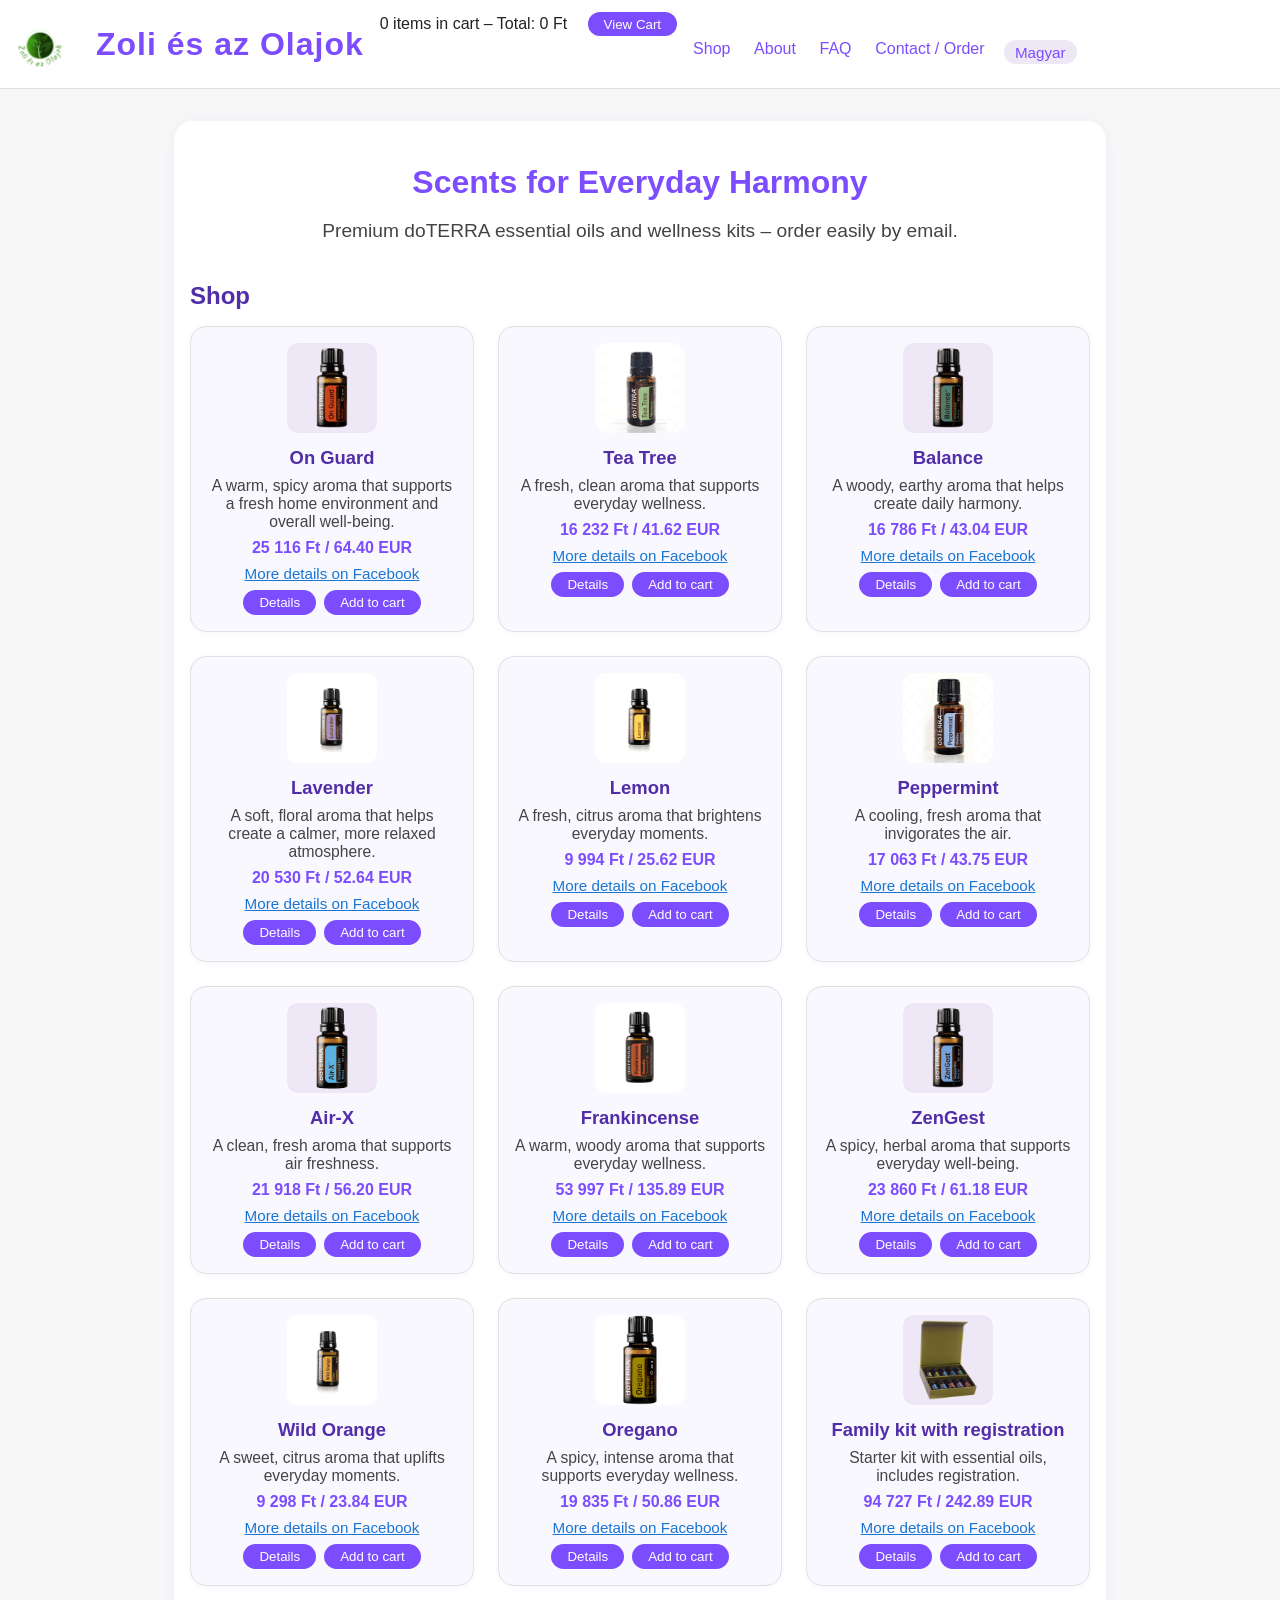
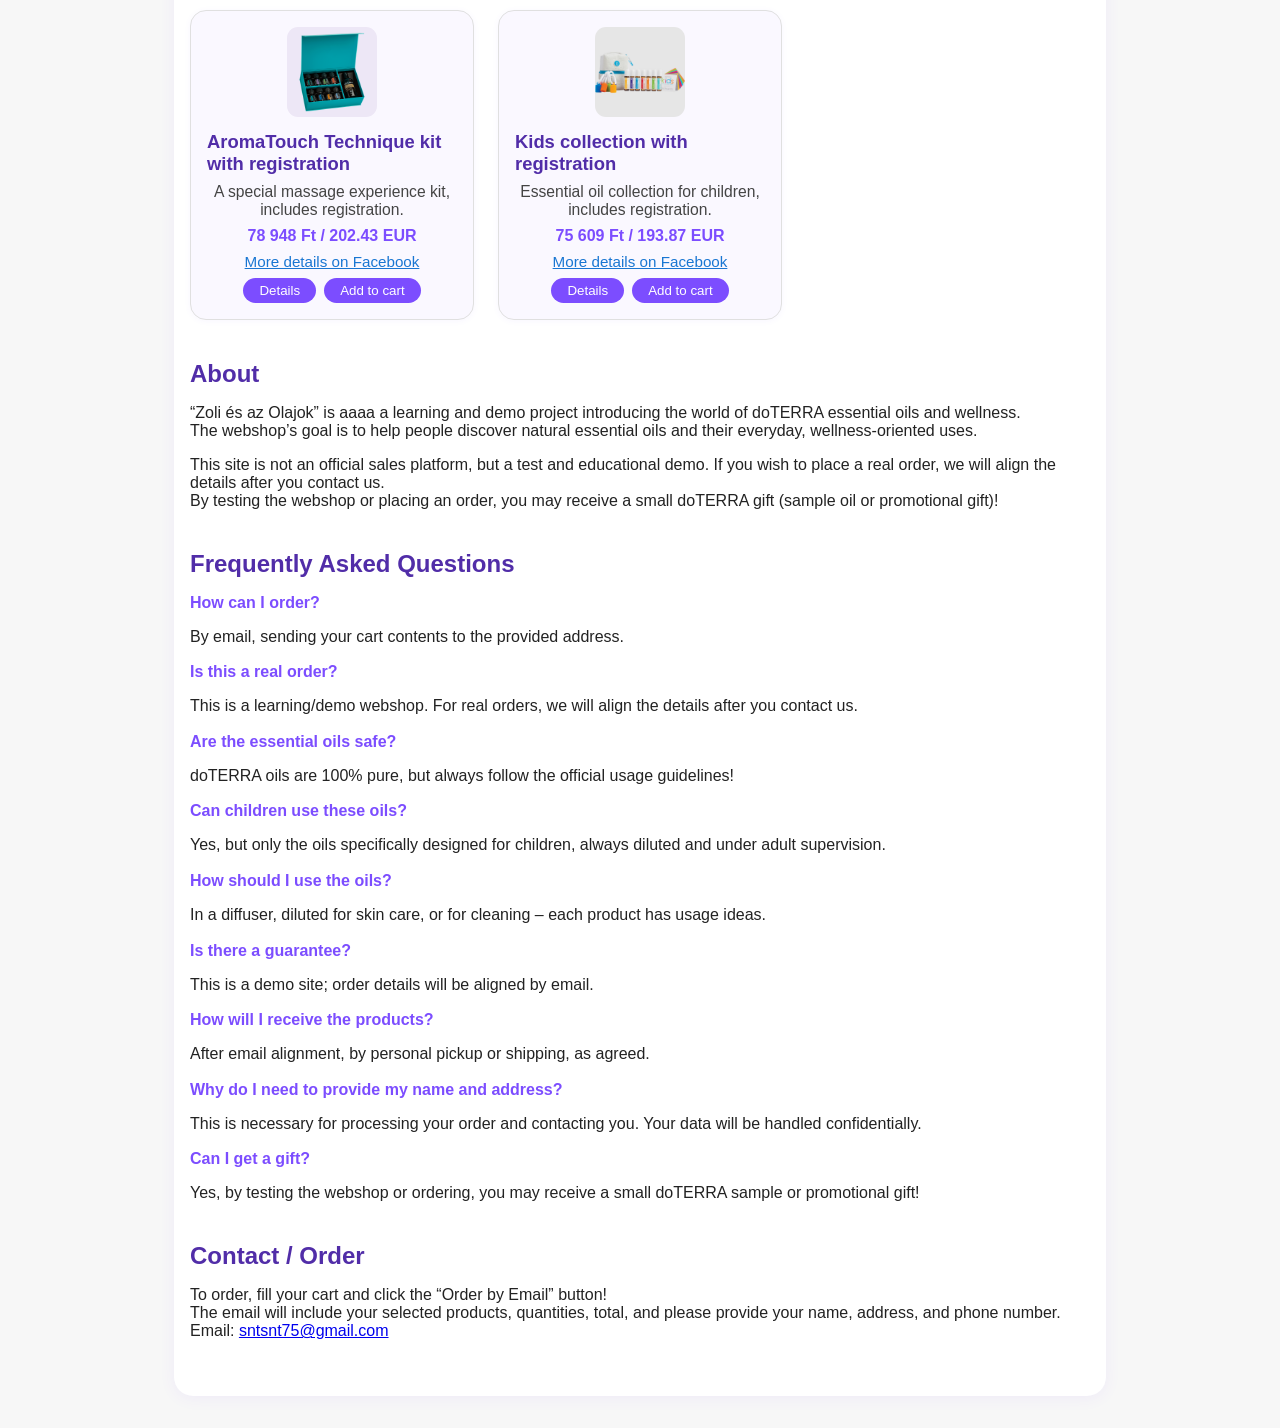
==== en/index.html @ 2ef58167 "logo" ====
<!DOCTYPE html>
<html lang="en">
<head>
  <meta charset="UTF-8">
  <link rel="icon" type="image/png" href="../assets/favicon.png">
  <title>Zoli és az Olajok – Webshop</title>
  <meta name="viewport" content="width=device-width, initial-scale=1.0">
  <link rel="stylesheet" href="../assets/styles.css">
</head>
<body>
  <header>
    <img src="../assets/img/Logo3.png" alt="Zoli és az Olajok logó" class="site-logo">
    <h1>Zoli és az Olajok</h1>
    <div id="cart-summary">
      <span id="cart-count">0</span> items in cart – Total: <span id="cart-total">0 HUF</span>
      <button id="open-cart-btn">View Cart</button>
    </div>
    <nav>
      <a href="#shop">Shop</a>
      <a href="#about">About</a>
      <a href="#faq">FAQ</a>
      <a href="#contact">Contact / Order</a>
      <a href="../hu/index.html" class="lang-switch">Magyar</a>
    </nav>
  </header>

  <main>
    <!-- Hero -->
    <section id="hero">
      <h2>Scents for Everyday Harmony</h2>
      <p>Premium doTERRA essential oils and wellness kits – order easily by email.</p>
    </section>

    <!-- Shop -->
    <section id="shop">
      <h2>Shop</h2>
      <div id="product-grid"></div>
    </section>

    <!-- About -->
    <section id="about">
      <h2>About</h2>
      <p>
        “Zoli és az Olajok” is aaaa a learning and demo project introducing the world of doTERRA essential oils and wellness.<br>
        The webshop’s goal is to help people discover natural essential oils and their everyday, wellness-oriented uses.
      </p>
      <p>
        This site is not an official sales platform, but a test and educational demo. If you wish to place a real order, we will align the details after you contact us.<br>
        By testing the webshop or placing an order, you may receive a small doTERRA gift (sample oil or promotional gift)!
      </p>
    </section>

    <!-- FAQ -->
    <section id="faq">
      <h2>Frequently Asked Questions</h2>
      <div class="faq-list">
        <div class="faq-item">
          <strong>How can I order?</strong>
          <p>By email, sending your cart contents to the provided address.</p>
        </div>
        <div class="faq-item">
          <strong>Is this a real order?</strong>
          <p>This is a learning/demo webshop. For real orders, we will align the details after you contact us.</p>
        </div>
        <div class="faq-item">
          <strong>Are the essential oils safe?</strong>
          <p>doTERRA oils are 100% pure, but always follow the official usage guidelines!</p>
        </div>
        <div class="faq-item">
          <strong>Can children use these oils?</strong>
          <p>Yes, but only the oils specifically designed for children, always diluted and under adult supervision.</p>
        </div>
        <div class="faq-item">
          <strong>How should I use the oils?</strong>
          <p>In a diffuser, diluted for skin care, or for cleaning – each product has usage ideas.</p>
        </div>
        <div class="faq-item">
          <strong>Is there a guarantee?</strong>
          <p>This is a demo site; order details will be aligned by email.</p>
        </div>
        <div class="faq-item">
          <strong>How will I receive the products?</strong>
          <p>After email alignment, by personal pickup or shipping, as agreed.</p>
        </div>
        <div class="faq-item">
          <strong>Why do I need to provide my name and address?</strong>
          <p>This is necessary for processing your order and contacting you. Your data will be handled confidentially.</p>
        </div>
        <div class="faq-item">
          <strong>Can I get a gift?</strong>
          <p>Yes, by testing the webshop or ordering, you may receive a small doTERRA sample or promotional gift!</p>
        </div>
      </div>
    </section>

    <!-- Contact / Order -->
    <section id="contact">
      <h2>Contact / Order</h2>
      <p>
        To order, fill your cart and click the “Order by Email” button!<br>
        The email will include your selected products, quantities, total, and please provide your name, address, and phone number.<br>
        Email: <a href="mailto:sntsnt75@gmail.com">sntsnt75@gmail.com</a>
      </p>
      <div id="order-email-section" style="display:none;">
  <h3>Order Details</h3>
  <label>
    Name:
    <input type="text" id="order-name" required>
  </label><br>
  <label>
    Address:
    <input type="text" id="order-address" required>
  </label><br>
  <label>
    Phone:
    <input type="text" id="order-phone" required>
  </label><br><br>
  <textarea id="order-email-text" rows="8" readonly></textarea>
  <p>Copy the text or click the “Order by Email” button!</p>
  <button id="send-order-btn">Order by Email</button>
</div>
    </section>
  </main>

  <!-- Product Modal -->
  <div id="product-modal" class="modal" style="display:none;">
    <div class="modal-content">
      <span class="close" id="close-modal">&times;</span>
      <div id="modal-body"></div>
    </div>
  </div>

  <!-- Cart Modal -->
  <div id="cart-modal" class="modal" style="display:none;">
    <div class="modal-content">
      <span class="close" id="close-cart-modal">&times;</span>
      <h3>Cart Contents</h3>
      <div id="cart-items"></div>
      <div id="cart-summary-modal"></div>
      <button id="checkout-btn">Order by Email</button>
    </div>
  </div>

  <script src="../assets/script.js"></script>
</body>
</html>
---- assets/styles.css ----
/* General styles */
body {
  font-family: 'Segoe UI', Arial, sans-serif;
  margin: 0;
  padding: 0;
  background: #f7f7f7;
  color: #222;
}

header {
  background: #fff;
  border-bottom: 1px solid #e0e0e0;
  padding: 1.5rem 1rem 1rem 1rem;
  position: sticky;
  top: 0;
  z-index: 10;
}

header h1 {
  margin: 0 0 0.5rem 0;
  font-size: 2rem;
  color: #7c4dff;
  letter-spacing: 1px;
}

nav {
  margin-top: 0.5rem;
}

nav a {
  margin-right: 1.2rem;
  color: #7c4dff;
  text-decoration: none;
  font-weight: 500;
  transition: color 0.2s;
}

nav a:hover {
  color: #512da8;
}

.lang-switch {
  float: right;
  background: #ede7f6;
  padding: 0.2rem 0.7rem;
  border-radius: 1rem;
  font-size: 0.95rem;
}

#cart-summary {
  float: right;
  font-size: 1rem;
  margin-top: -2.5rem;
  margin-bottom: 0.5rem;
}

#cart-summary button {
  margin-left: 1rem;
  background: #7c4dff;
  color: #fff;
  border: none;
  border-radius: 1rem;
  padding: 0.3rem 1rem;
  cursor: pointer;
  font-weight: 500;
  transition: background 0.2s;
}

#cart-summary button:hover {
  background: #512da8;
}

main {
  max-width: 900px;
  margin: 2rem auto 2rem auto;
  padding: 1rem;
  background: #fff;
  border-radius: 1.2rem;
  box-shadow: 0 2px 16px rgba(124,77,255,0.07);
}

section {
  margin-bottom: 2.5rem;
}

#hero {
  text-align: center;
  margin-bottom: 2.5rem;
}

#hero h2 {
  font-size: 2rem;
  color: #7c4dff;
  margin-bottom: 0.5rem;
}

#hero p {
  font-size: 1.2rem;
  color: #444;
}

#shop h2, #about h2, #faq h2, #contact h2 {
  color: #512da8;
  margin-bottom: 1rem;
}

#product-grid {
  display: grid;
  grid-template-columns: repeat(auto-fit, minmax(230px, 1fr));
  gap: 1.5rem;
}

.product-card {
  background: #faf8ff;
  border: 1px solid #e0e0e0;
  border-radius: 1rem;
  padding: 1rem;
  box-shadow: 0 1px 6px rgba(124,77,255,0.05);
  display: flex;
  flex-direction: column;
  align-items: center;
  transition: box-shadow 0.2s;
}

.product-card:hover {
  box-shadow: 0 4px 16px rgba(124,77,255,0.13);
}

.product-card img {
  width: 90px;
  height: 90px;
  object-fit: cover;
  border-radius: 0.7rem;
  margin-bottom: 0.7rem;
  background: #ede7f6;
}

.product-card h3 {
  margin: 0.2rem 0 0.5rem 0;
  font-size: 1.15rem;
  color: #512da8;
}

.product-card .product-short {
  font-size: 0.98rem;
  color: #444;
  margin-bottom: 0.5rem;
  text-align: center;
}

.product-card .product-price {
  font-weight: bold;
  color: #7c4dff;
  margin-bottom: 0.5rem;
}

.product-card .fb-link {
  margin-bottom: 0.5rem;
  font-size: 0.95rem;
}

.product-card .fb-link a {
  color: #1976d2;
  text-decoration: underline;
}

.product-card .card-actions {
  display: flex;
  gap: 0.5rem;
}

.product-card button {
  background: #7c4dff;
  color: #fff;
  border: none;
  border-radius: 1rem;
  padding: 0.3rem 1rem;
  cursor: pointer;
  font-weight: 500;
  transition: background 0.2s;
}

.product-card button:hover {
  background: #512da8;
}

.faq-list {
  margin-top: 1rem;
}

.faq-item {
  margin-bottom: 1.1rem;
}

.faq-item strong {
  color: #7c4dff;
}

#order-email-section {
  margin-top: 1.5rem;
  background: #f3eaff;
  border-radius: 0.7rem;
  padding: 1rem;
}

#order-email-text {
  width: 100%;
  font-size: 1rem;
  border-radius: 0.5rem;
  border: 1px solid #b39ddb;
  margin-bottom: 0.7rem;
  padding: 0.5rem;
  resize: vertical;
}

#order-email-section button {
  background: #7c4dff;
  color: #fff;
  border: none;
  border-radius: 1rem;
  padding: 0.4rem 1.2rem;
  cursor: pointer;
  font-weight: 500;
  transition: background 0.2s;
}

#order-email-section button:hover {
  background: #512da8;
}

/* Modal styles */
.modal {
  display: none;
  position: fixed;
  z-index: 100;
  left: 0; top: 0;
  width: 100%; height: 100%;
  overflow: auto;
  background: rgba(60,40,120,0.18);
}

.modal-content {
  background: #fff;
  margin: 5% auto;
  padding: 2rem;
  border-radius: 1.2rem;
  max-width: 420px;
  box-shadow: 0 4px 32px rgba(124,77,255,0.18);
  position: relative;
}

.close {
  position: absolute;
  right: 1.2rem;
  top: 1.2rem;
  font-size: 1.7rem;
  color: #7c4dff;
  cursor: pointer;
}

#cart-items {
  margin-bottom: 1rem;
}

.cart-item {
  display: flex;
  align-items: center;
  justify-content: space-between;
  margin-bottom: 0.7rem;
  padding-bottom: 0.7rem;
  border-bottom: 1px solid #ede7f6;
}

.cart-item .cart-product-name {
  font-weight: 500;
  color: #512da8;
}

.cart-item .cart-qty-controls {
  display: flex;
  align-items: center;
  gap: 0.3rem;
}

.cart-item button {
  background: #ede7f6;
  color: #7c4dff;
  border: none;
  border-radius: 1rem;
  padding: 0.2rem 0.7rem;
  cursor: pointer;
  font-size: 1.1rem;
  font-weight: bold;
  transition: background 0.2s;
}

.cart-item button:hover {
  background: #d1c4e9;
}

#cart-summary-modal {
  font-weight: bold;
  color: #7c4dff;
  margin-bottom: 1rem;
}

#checkout-btn {
  background: #7c4dff;
  color: #fff;
  border: none;
  border-radius: 1rem;
  padding: 0.5rem 1.5rem;
  cursor: pointer;
  font-weight: 500;
  transition: background 0.2s;
}

#checkout-btn:hover {
  background: #512da8;
}

/* Language selector page */
body.lang-selector {
  background: #ede7f6;
}

.lang-selector-container {
  max-width: 400px;
  margin: 8rem auto;
  background: #fff;
  border-radius: 1.2rem;
  box-shadow: 0 2px 16px rgba(124,77,255,0.13);
  padding: 2.5rem 2rem;
  text-align: center;
}

.lang-buttons {
  margin-top: 2rem;
  display: flex;
  justify-content: center;
  gap: 2rem;
}

.btn {
  background: #7c4dff;
  color: #fff;
  border: none;
  border-radius: 1rem;
  padding: 0.7rem 2.2rem;
  font-size: 1.2rem;
  cursor: pointer;
  font-weight: 500;
  text-decoration: none;
  transition: background 0.2s;
}

.btn:hover {
  background: #512da8;
}

.site-logo {
  height: 48px;
  margin-right: 1rem;
  vertical-align: middle;
}
header {
  display: flex;
  align-items: center;
  gap: 1rem;
}
header h1 {
  display: inline-block;
  vertical-align: middle;
}

/* Responsive */
@media (max-width: 700px) {
  main {
    padding: 0.5rem;
    border-radius: 0.7rem;
  }
  .modal-content {
    padding: 1rem;
    max-width: 98vw;
  }
  #product-grid {
    grid-template-columns: 1fr;
  }
  header h1 {
    font-size: 1.3rem;
  }
  nav a {
    margin-right: 0.7rem;
    font-size: 0.98rem;
  }
  #cart-summary {
    font-size: 0.95rem;
    margin-top: 0.2rem;
    float: none;
    display: block;
  }
}
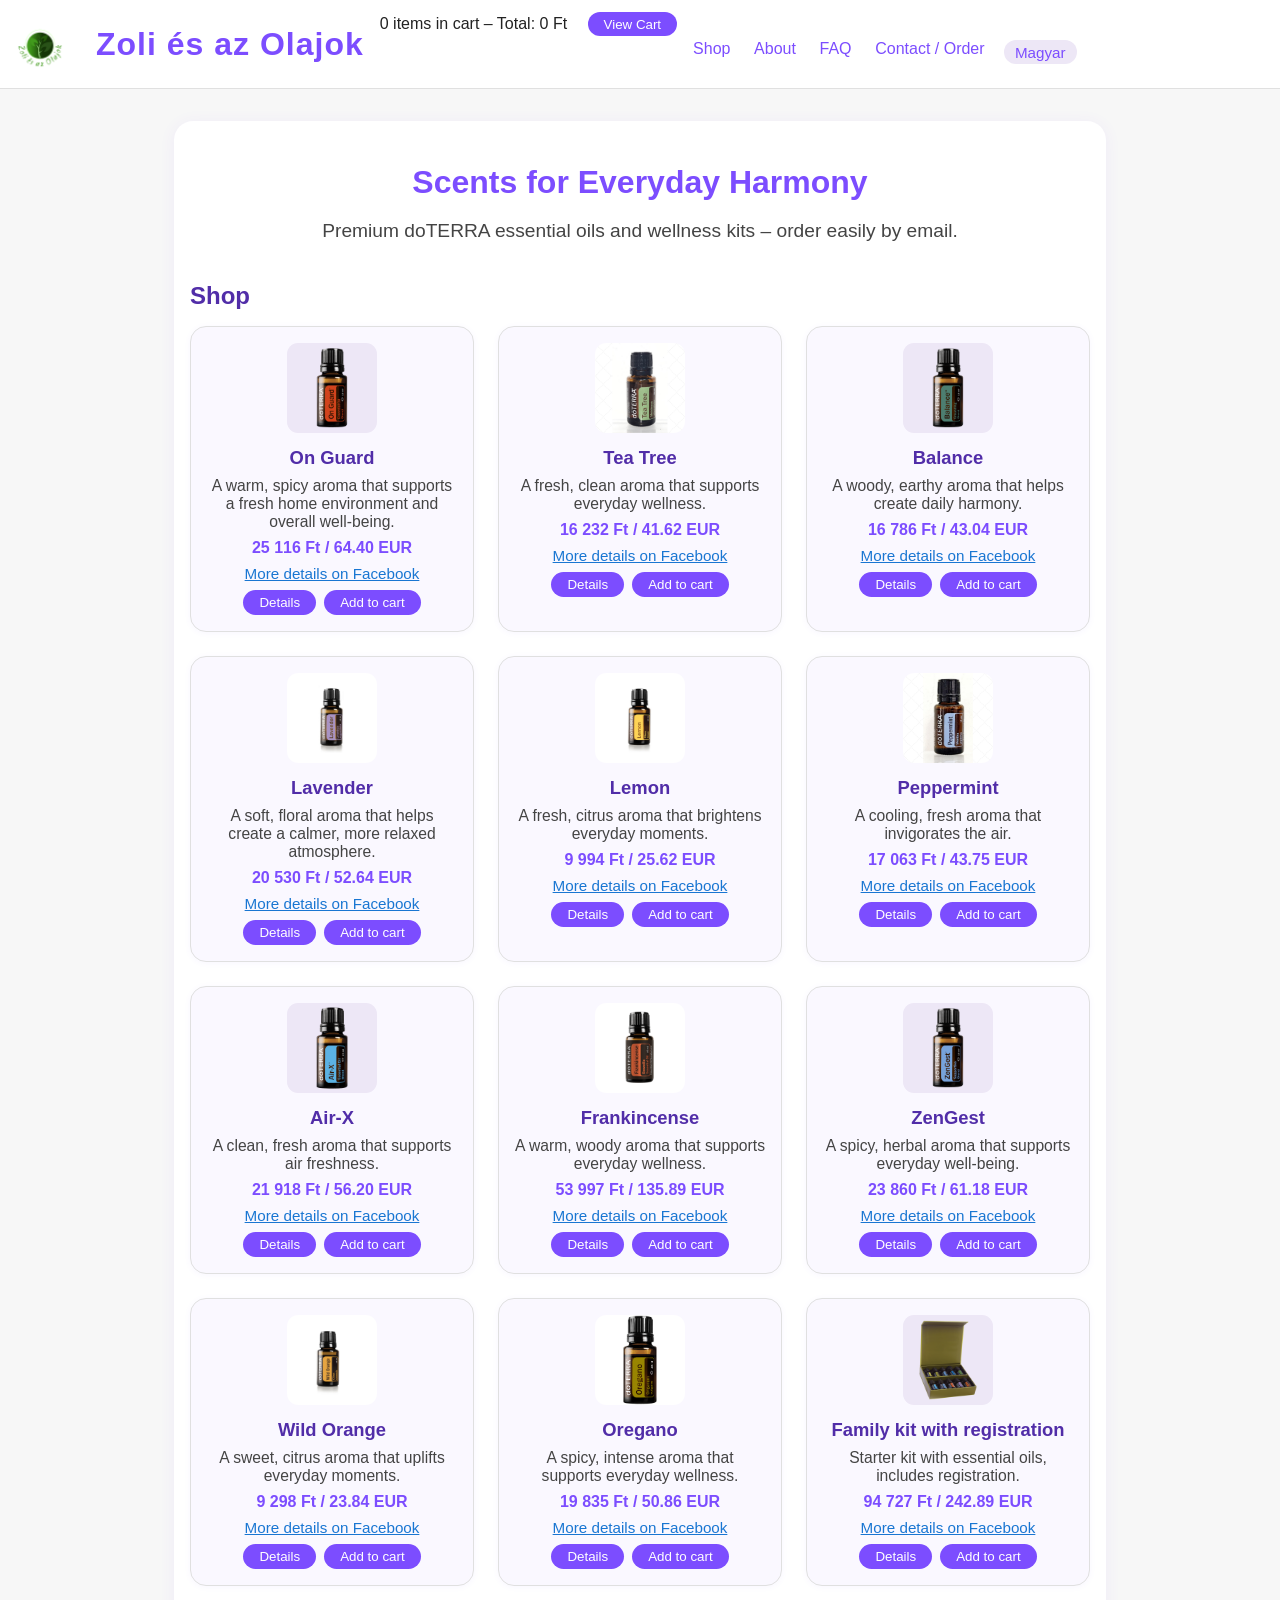
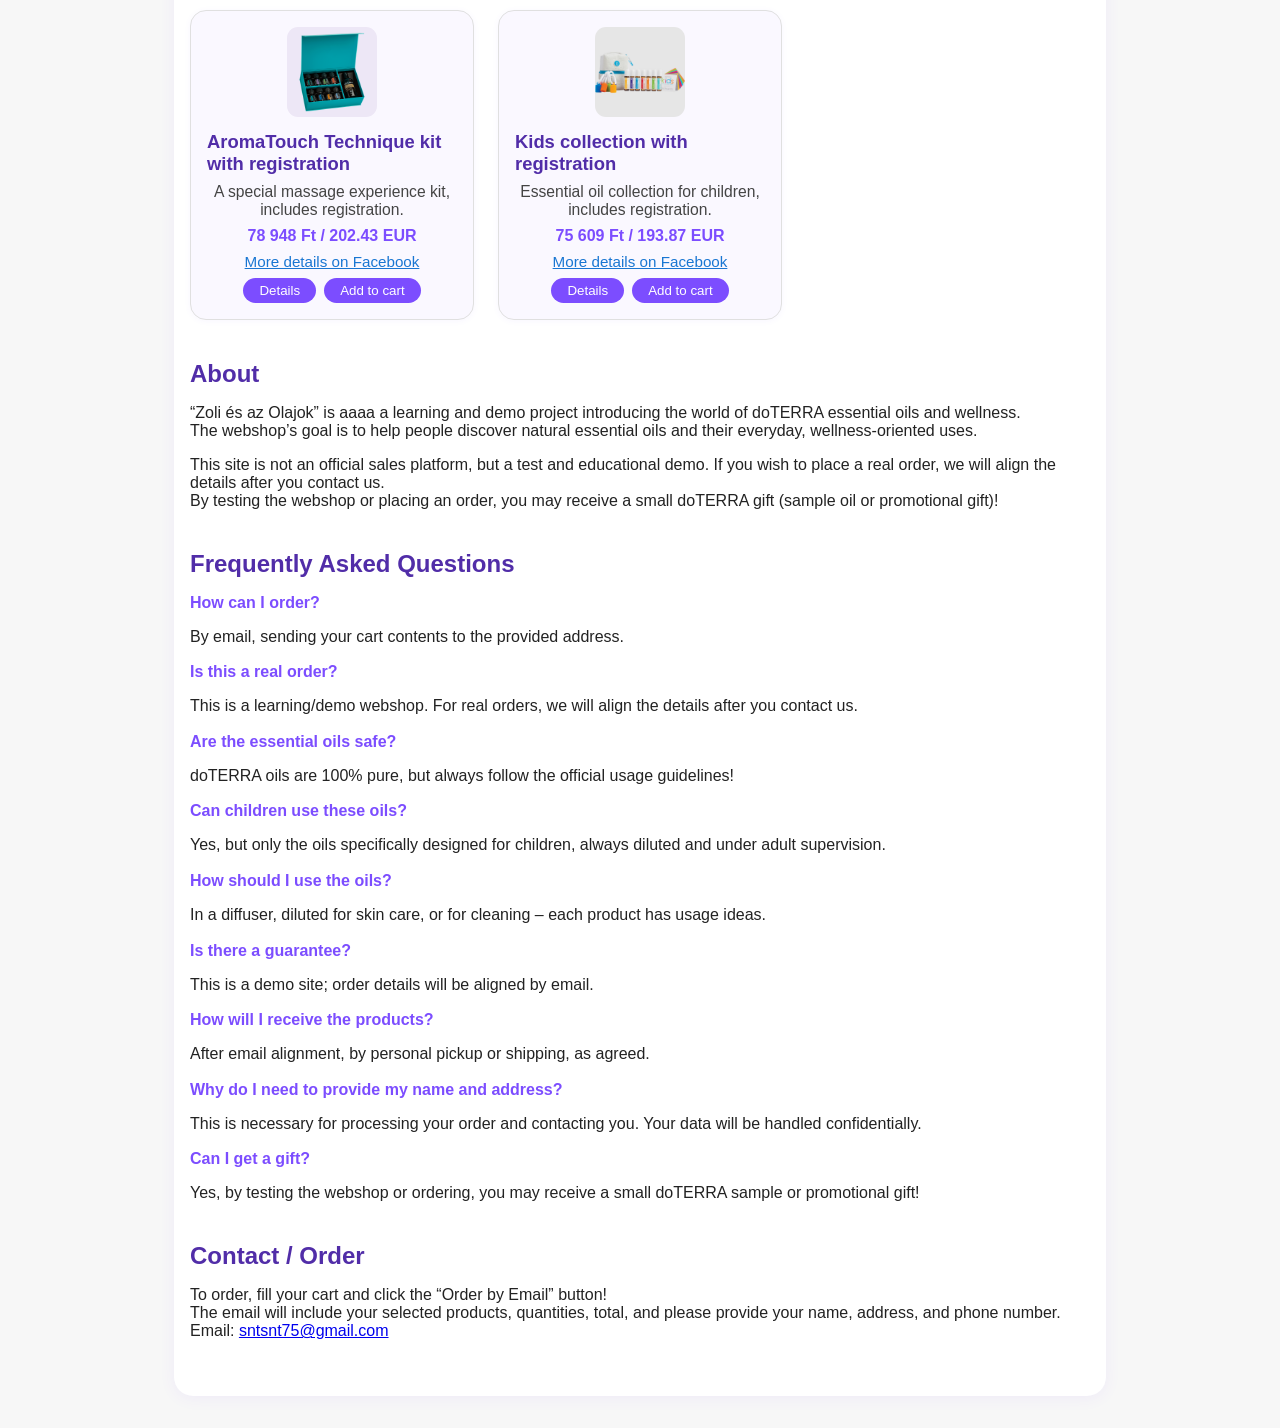
==== commit 9f90a5e0: "alma" ====
--- a/en/index.html
+++ b/en/index.html
@@ -101,24 +101,7 @@
         The email will include your selected products, quantities, total, and please provide your name, address, and phone number.<br>
         Email: <a href="mailto:sntsnt75@gmail.com">sntsnt75@gmail.com</a>
       </p>
-      <div id="order-email-section" style="display:none;">
-  <h3>Order Details</h3>
-  <label>
-    Name:
-    <input type="text" id="order-name" required>
-  </label><br>
-  <label>
-    Address:
-    <input type="text" id="order-address" required>
-  </label><br>
-  <label>
-    Phone:
-    <input type="text" id="order-phone" required>
-  </label><br><br>
-  <textarea id="order-email-text" rows="8" readonly></textarea>
-  <p>Copy the text or click the “Order by Email” button!</p>
-  <button id="send-order-btn">Order by Email</button>
-</div>
+     
     </section>
   </main>
 
@@ -130,16 +113,31 @@
     </div>
   </div>
 
-  <!-- Cart Modal -->
-  <div id="cart-modal" class="modal" style="display:none;">
-    <div class="modal-content">
-      <span class="close" id="close-cart-modal">&times;</span>
-      <h3>Cart Contents</h3>
-      <div id="cart-items"></div>
-      <div id="cart-summary-modal"></div>
-      <button id="checkout-btn">Order by Email</button>
+<!-- Cart Modal -->
+<div id="cart-modal" class="modal" style="display:none;">
+  <div class="modal-content">
+    <span class="close" id="close-cart-modal">&times;</span>
+    <h3>Cart content</h3>
+    <div id="cart-items"></div>
+    <div id="cart-summary-modal"></div>
+    <div id="order-fields">
+      <label>
+        Name:
+        <input type="text" id="order-name" required>
+      </label><br>
+      <label>
+        Address:
+        <input type="text" id="order-address" required>
+      </label><br>
+      <label>
+        Phone:
+        <input type="text" id="order-phone" required>
+      </label><br><br>
+      <textarea id="order-email-text" rows="6" readonly></textarea>
     </div>
+    <button id="checkout-btn">Order by e-mail</button>
   </div>
+</div>
 
   <script src="../assets/script.js"></script>
 </body>
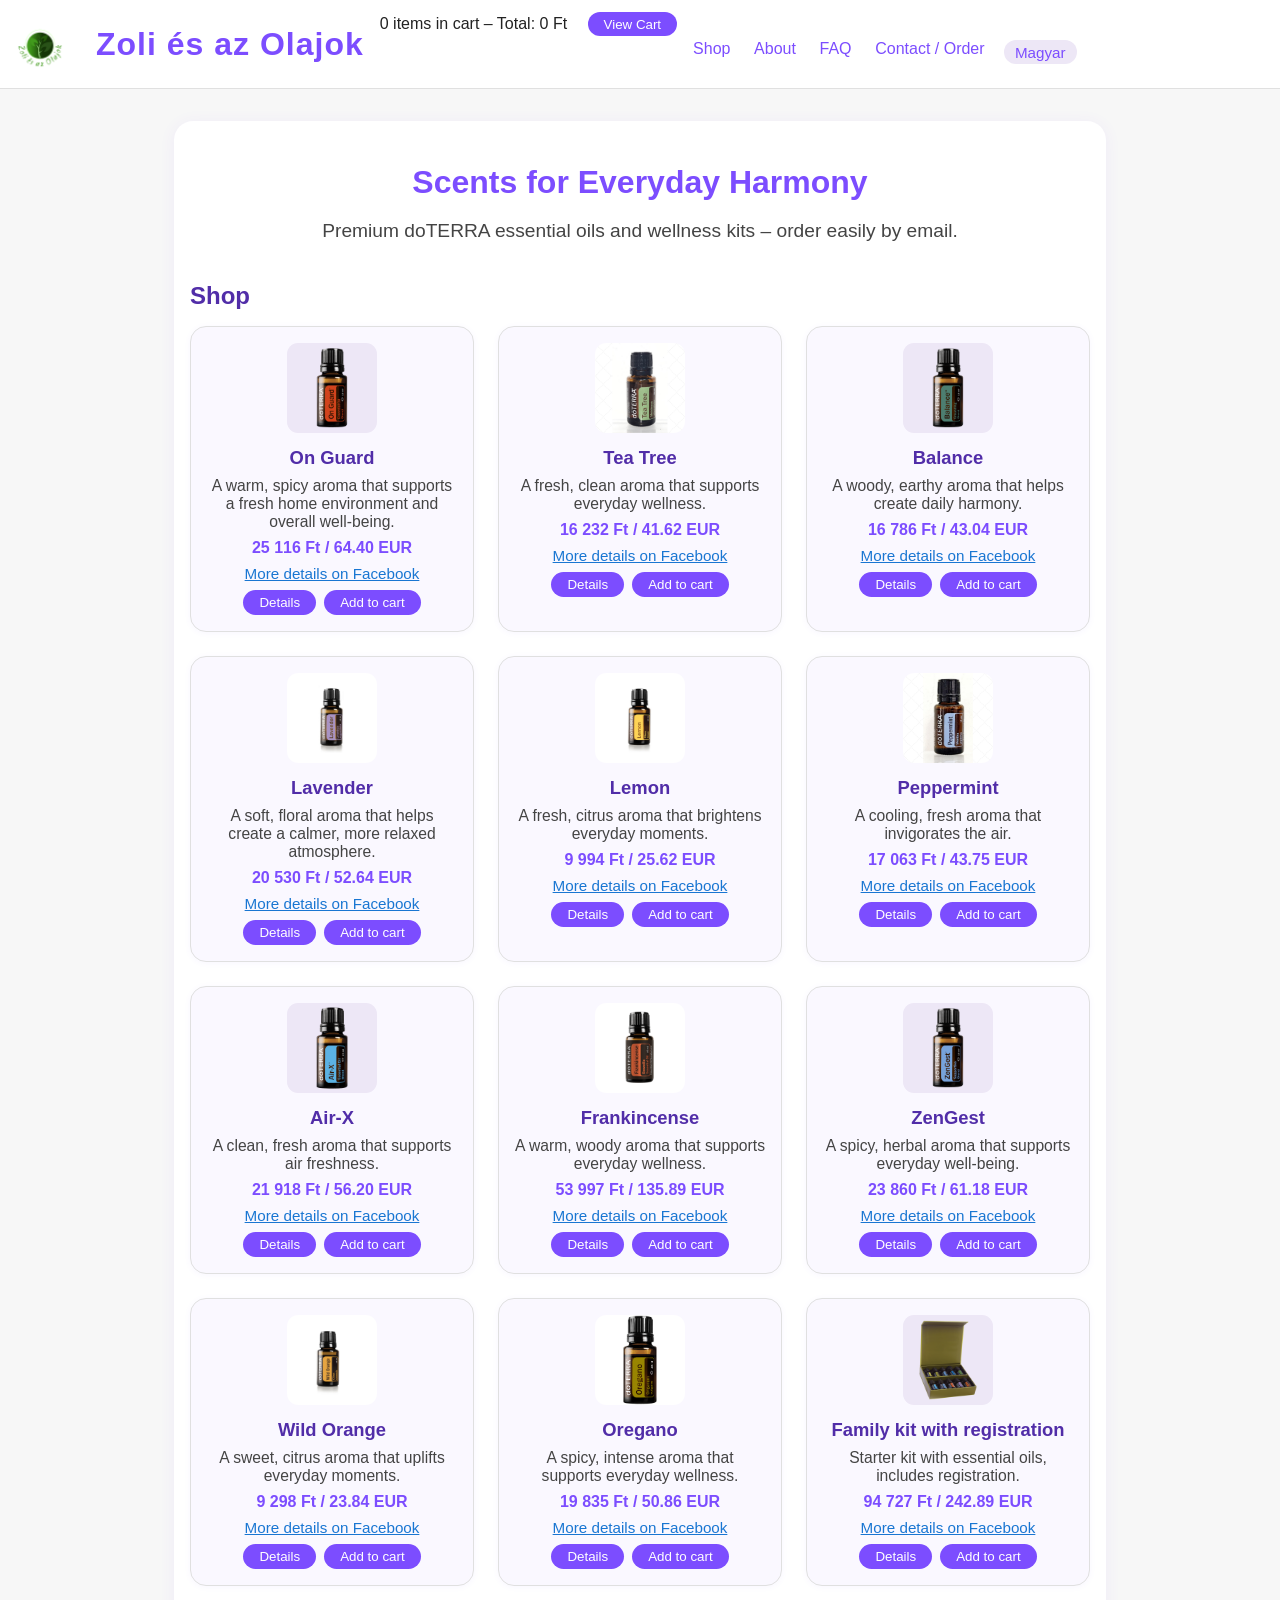
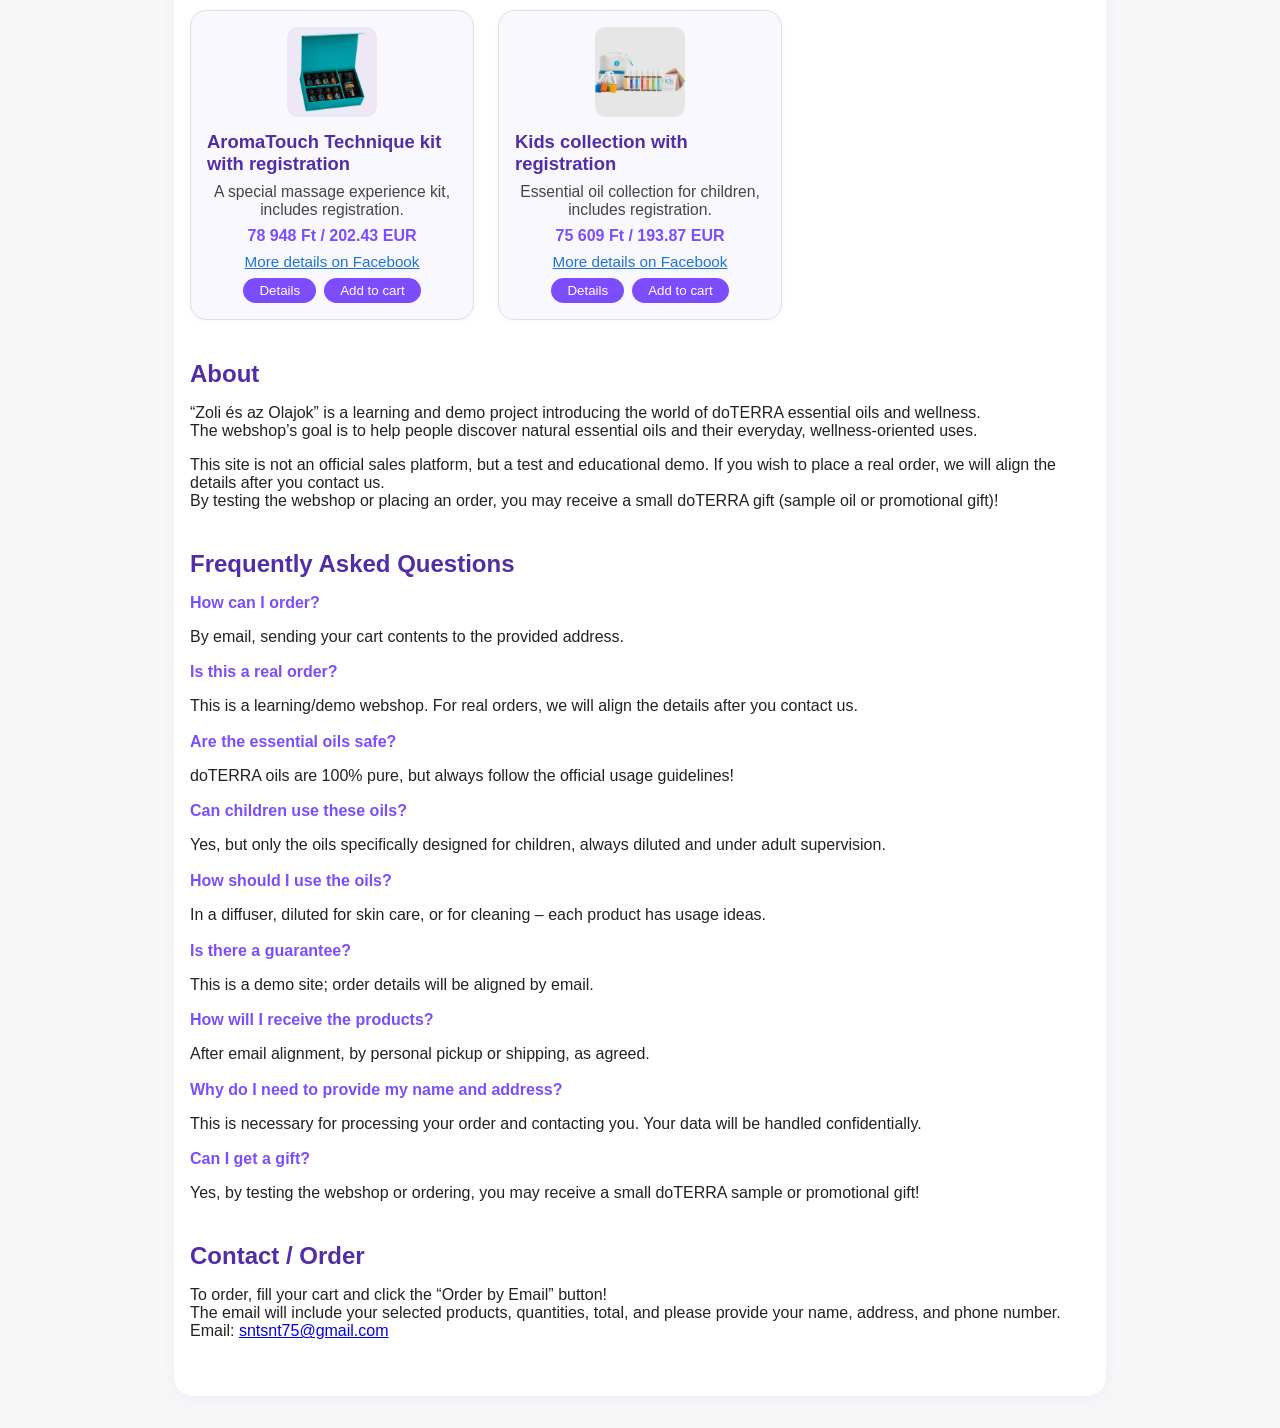
==== commit c221e471: "alma2" ====
--- a/en/index.html
+++ b/en/index.html
@@ -41,7 +41,7 @@
     <section id="about">
       <h2>About</h2>
       <p>
-        “Zoli és az Olajok” is aaaa a learning and demo project introducing the world of doTERRA essential oils and wellness.<br>
+        “Zoli és az Olajok” is a learning and demo project introducing the world of doTERRA essential oils and wellness.<br>
         The webshop’s goal is to help people discover natural essential oils and their everyday, wellness-oriented uses.
       </p>
       <p>
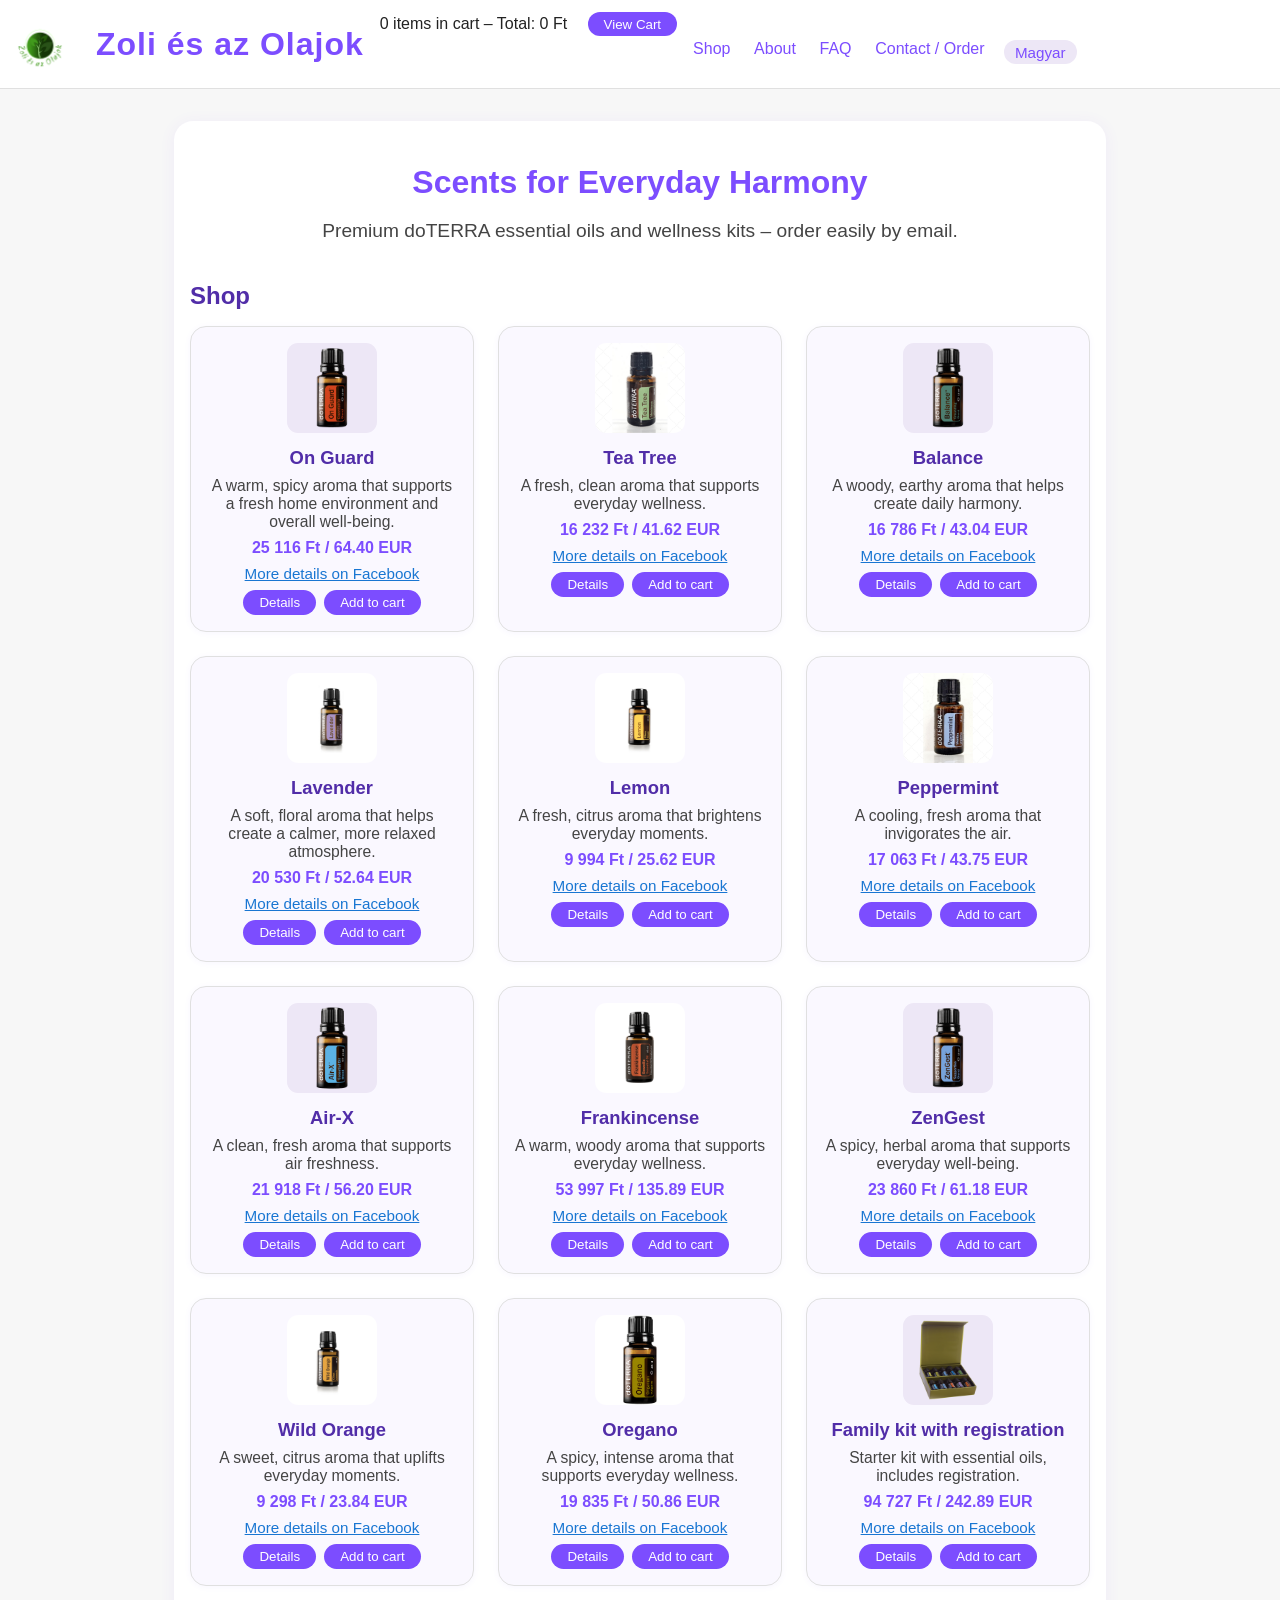
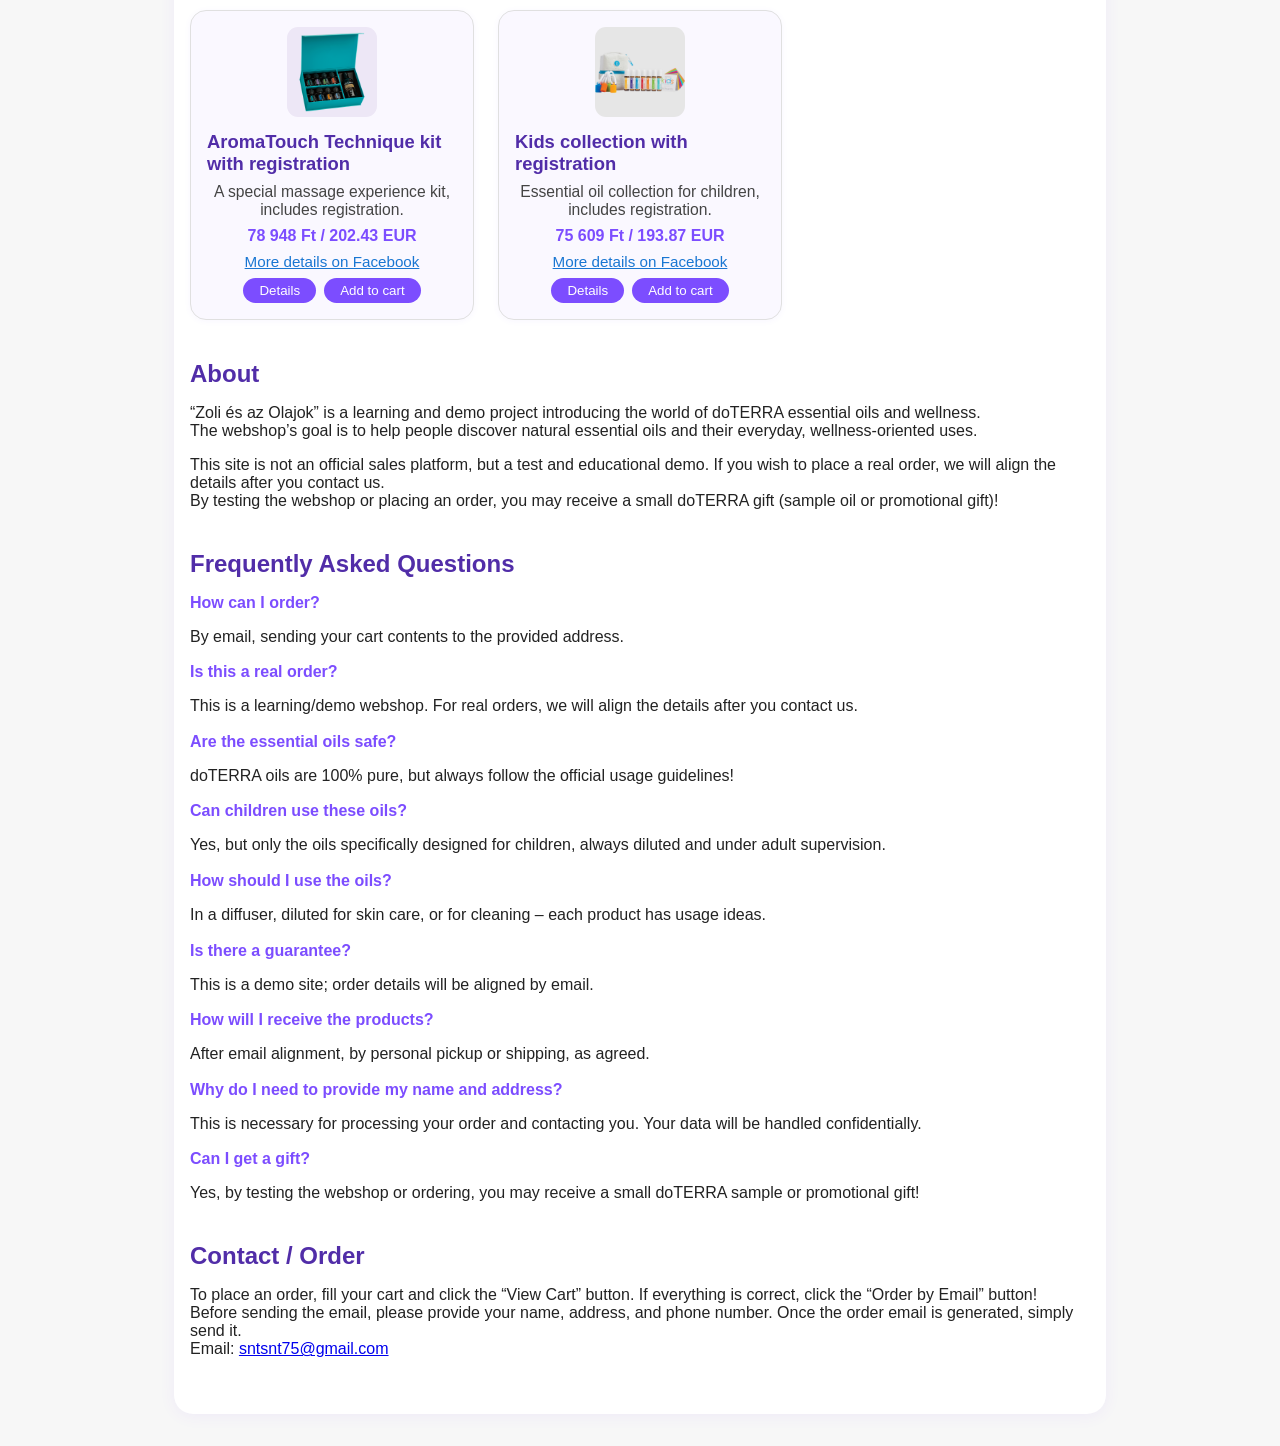
==== commit 1fd9c1bc: "contact and order corr." ====
--- a/en/index.html
+++ b/en/index.html
@@ -94,15 +94,14 @@
     </section>
 
     <!-- Contact / Order -->
-    <section id="contact">
-      <h2>Contact / Order</h2>
-      <p>
-        To order, fill your cart and click the “Order by Email” button!<br>
-        The email will include your selected products, quantities, total, and please provide your name, address, and phone number.<br>
-        Email: <a href="mailto:sntsnt75@gmail.com">sntsnt75@gmail.com</a>
-      </p>
-     
-    </section>
+<section id="contact">
+  <h2>Contact / Order</h2>
+  <p>
+    To place an order, fill your cart and click the “View Cart” button. If everything is correct, click the “Order by Email” button!<br>
+    Before sending the email, please provide your name, address, and phone number. Once the order email is generated, simply send it.<br>
+    Email: <a href="mailto:sntsnt75@gmail.com">sntsnt75@gmail.com</a>
+  </p>
+</section>
   </main>
 
   <!-- Product Modal -->
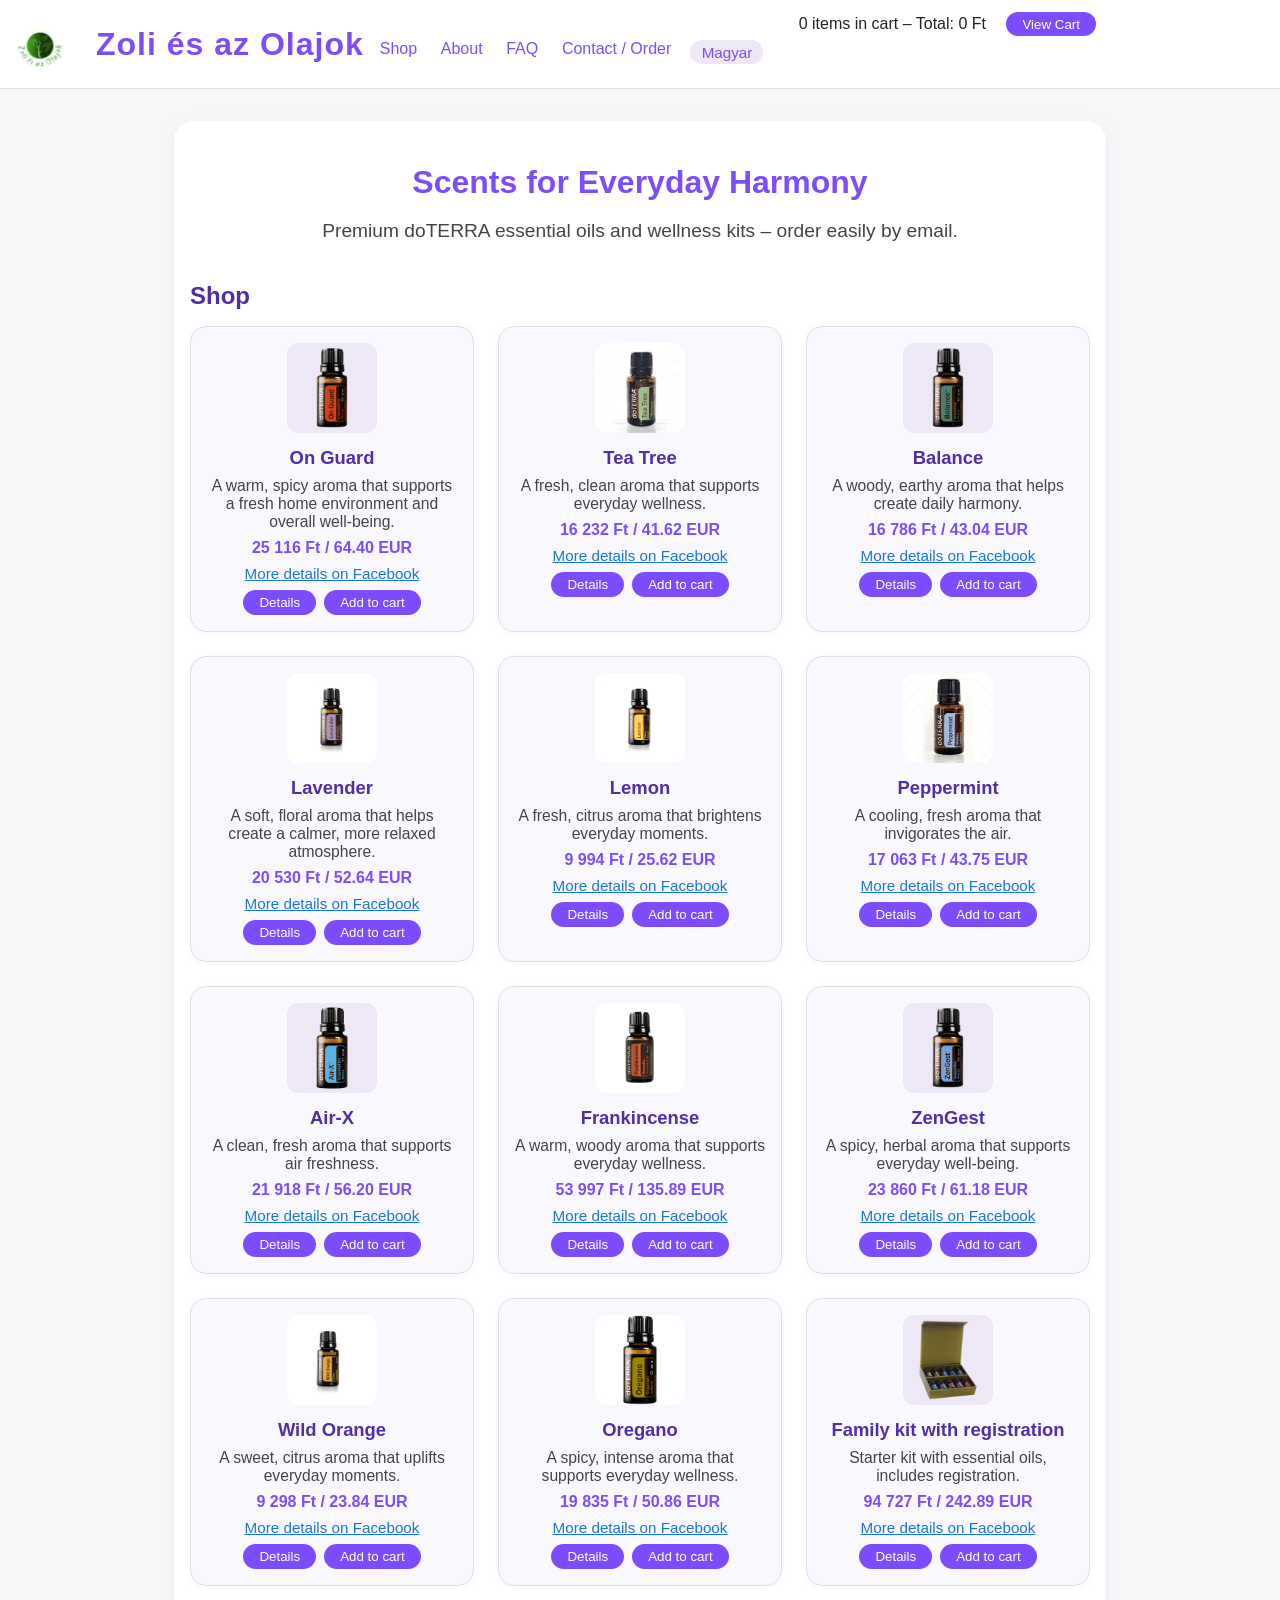
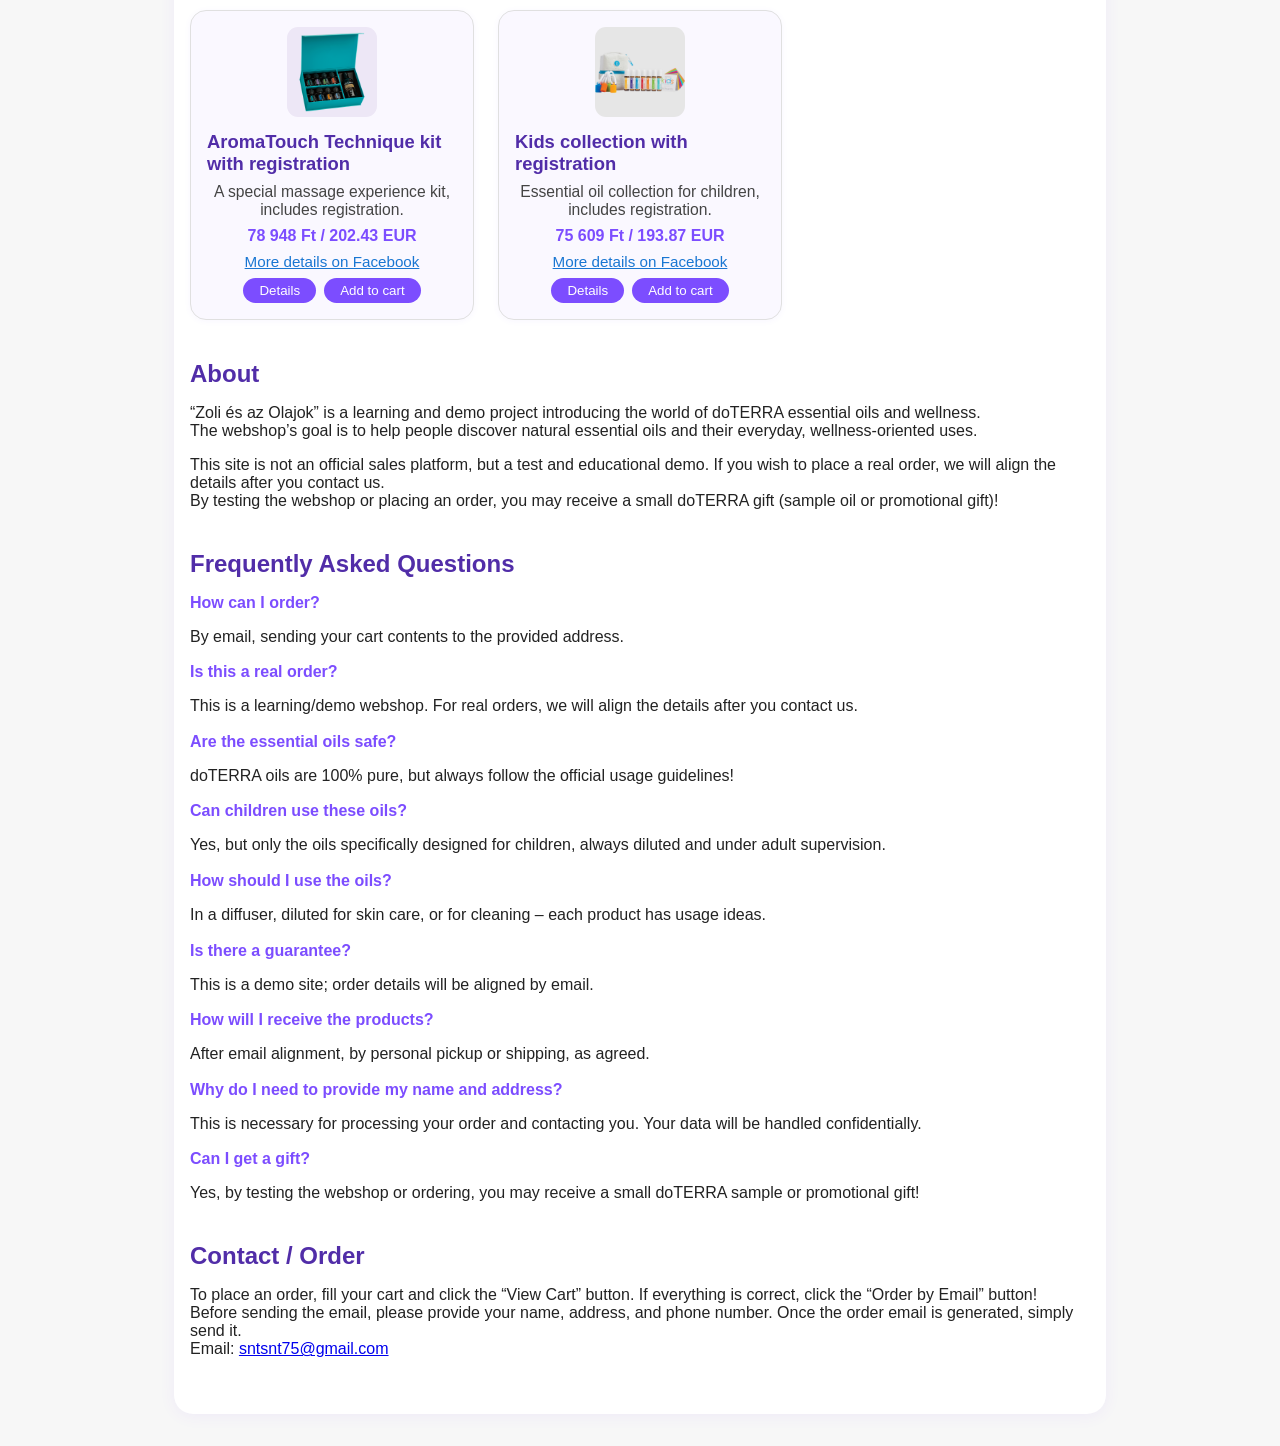
==== commit 4bfab2d1: "header" ====
--- a/en/index.html
+++ b/en/index.html
@@ -11,10 +11,7 @@
   <header>
     <img src="../assets/img/Logo3.png" alt="Zoli és az Olajok logó" class="site-logo">
     <h1>Zoli és az Olajok</h1>
-    <div id="cart-summary">
-      <span id="cart-count">0</span> items in cart – Total: <span id="cart-total">0 HUF</span>
-      <button id="open-cart-btn">View Cart</button>
-    </div>
+
     <nav>
       <a href="#shop">Shop</a>
       <a href="#about">About</a>
@@ -22,6 +19,11 @@
       <a href="#contact">Contact / Order</a>
       <a href="../hu/index.html" class="lang-switch">Magyar</a>
     </nav>
+
+    <div id="cart-summary">
+      <span id="cart-count">0</span> items in cart – Total: <span id="cart-total">0 HUF</span>
+      <button id="open-cart-btn">View Cart</button>
+    </div>
   </header>
 
   <main>
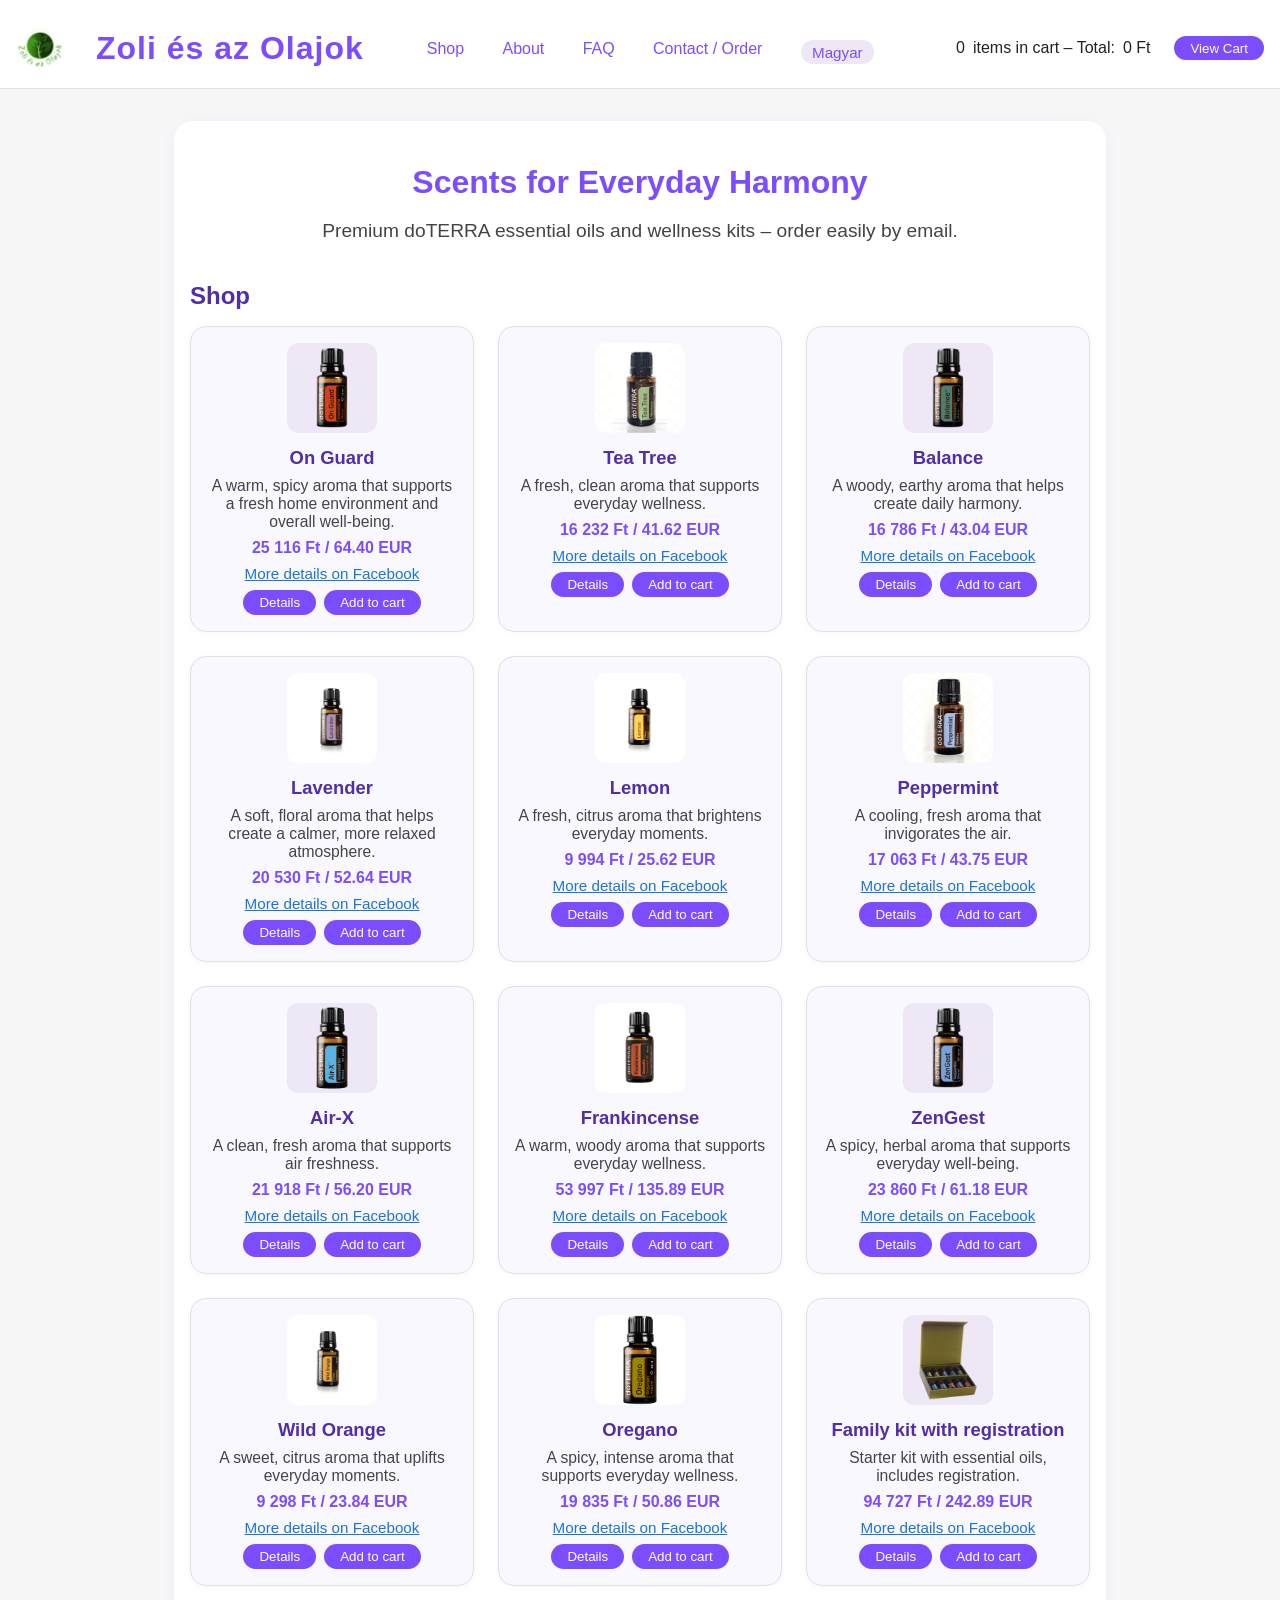
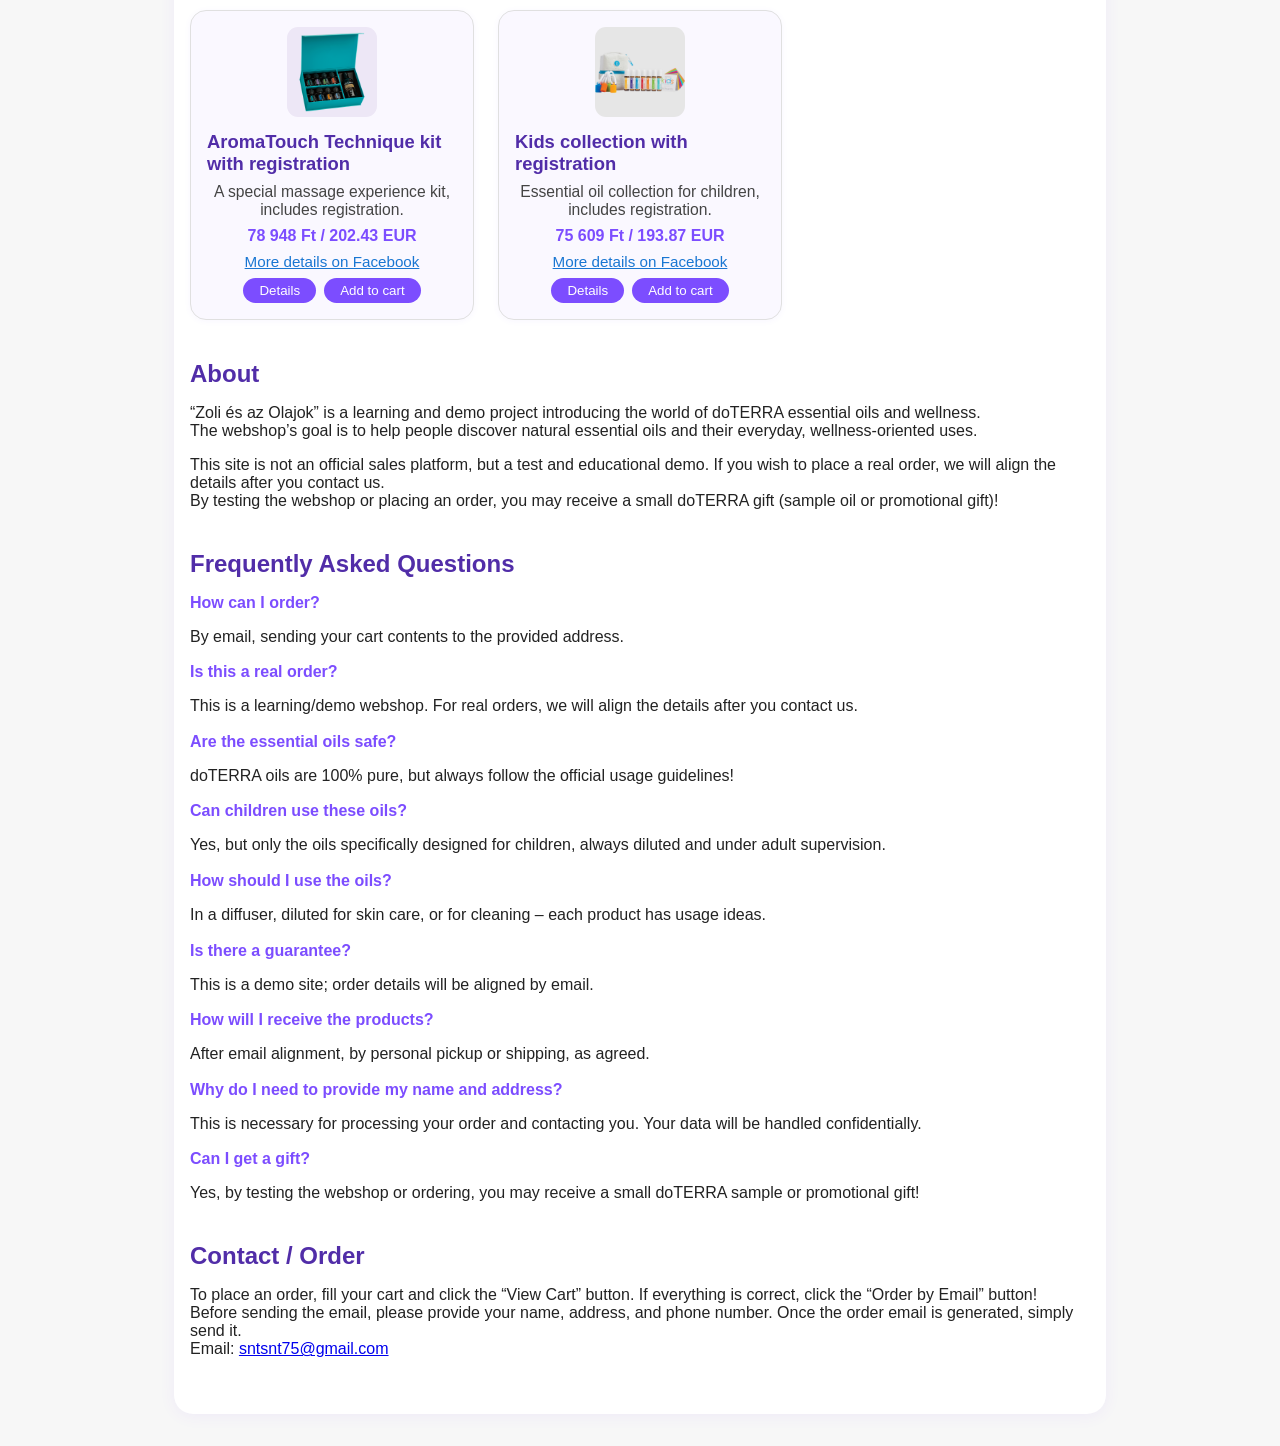
==== commit 5d614869: "header_new" ====
--- a/en/index.html
+++ b/en/index.html
@@ -8,23 +8,23 @@
   <link rel="stylesheet" href="../assets/styles.css">
 </head>
 <body>
-  <header>
+<header>
+  <div class="header-left">
     <img src="../assets/img/Logo3.png" alt="Zoli és az Olajok logó" class="site-logo">
     <h1>Zoli és az Olajok</h1>
-
-    <nav>
-      <a href="#shop">Shop</a>
-      <a href="#about">About</a>
-      <a href="#faq">FAQ</a>
-      <a href="#contact">Contact / Order</a>
-      <a href="../hu/index.html" class="lang-switch">Magyar</a>
-    </nav>
-
-    <div id="cart-summary">
-      <span id="cart-count">0</span> items in cart – Total: <span id="cart-total">0 HUF</span>
-      <button id="open-cart-btn">View Cart</button>
-    </div>
-  </header>
+  </div>
+  <nav class="header-center">
+    <a href="#shop">Shop</a>
+    <a href="#about">About</a>
+    <a href="#faq">FAQ</a>
+    <a href="#contact">Contact / Order</a>
+    <a href="../hu/index.html" class="lang-switch">Magyar</a>
+  </nav>
+  <div id="cart-summary" class="header-right">
+    <span id="cart-count">0</span> items in cart – Total: <span id="cart-total">0 HUF</span>
+    <button id="open-cart-btn">View Cart</button>
+  </div>
+</header>
 
   <main>
     <!-- Hero -->
--- a/assets/styles.css
+++ b/assets/styles.css
@@ -8,20 +8,62 @@
 }
 
 header {
+  display: flex;
+  align-items: center;
+  justify-content: space-between;
+  padding: 1.5rem 1rem 1rem 1rem;
   background: #fff;
   border-bottom: 1px solid #e0e0e0;
-  padding: 1.5rem 1rem 1rem 1rem;
   position: sticky;
   top: 0;
   z-index: 10;
 }
 
+.header-left {
+  display: flex;
+  align-items: center;
+  gap: 1rem;
+}
+
+.site-logo {
+  height: 48px;
+  margin-right: 0.5rem;
+  vertical-align: middle;
+}
+
 header h1 {
-  margin: 0 0 0.5rem 0;
+  margin: 0;
   font-size: 2rem;
   color: #7c4dff;
   letter-spacing: 1px;
-}
+  display: inline-block;
+  vertical-align: middle;
+}
+
+.header-center {
+  flex: 1;
+  display: flex;
+  justify-content: center;
+  gap: 1.2rem;
+}
+
+.header-center a {
+  color: #7c4dff;
+  text-decoration: none;
+  font-weight: 500;
+  transition: color 0.2s;
+}
+
+.header-center a:hover {
+  color: #512da8;
+}
+
+.header-right {
+  display: flex;
+  align-items: center;
+  gap: 0.5rem;
+}
+
 
 nav {
   margin-top: 0.5rem;
@@ -48,10 +90,9 @@
 }
 
 #cart-summary {
-  float: right;
   font-size: 1rem;
-  margin-top: -2.5rem;
-  margin-bottom: 0.5rem;
+  margin: 0;
+  float: none;
 }
 
 #cart-summary button {
@@ -374,29 +415,18 @@
 }
 
 /* Responsive */
-@media (max-width: 700px) {
-  main {
-    padding: 0.5rem;
-    border-radius: 0.7rem;
+@media (max-width: 900px) {
+  header {
+    flex-direction: column;
+    align-items: stretch;
   }
-  .modal-content {
-    padding: 1rem;
-    max-width: 98vw;
+  .header
+-center {
+    justify-content: flex-start;
+    flex-wrap: wrap;
+    margin: 0.5rem 0;
   }
-  #product-grid {
-    grid-template-columns: 1fr;
-  }
-  header h1 {
-    font-size: 1.3rem;
-  }
-  nav a {
-    margin-right: 0.7rem;
-    font-size: 0.98rem;
-  }
-  #cart-summary {
-    font-size: 0.95rem;
-    margin-top: 0.2rem;
-    float: none;
-    display: block;
+  .header-right {
+    justify-content: flex-end;
   }
 }
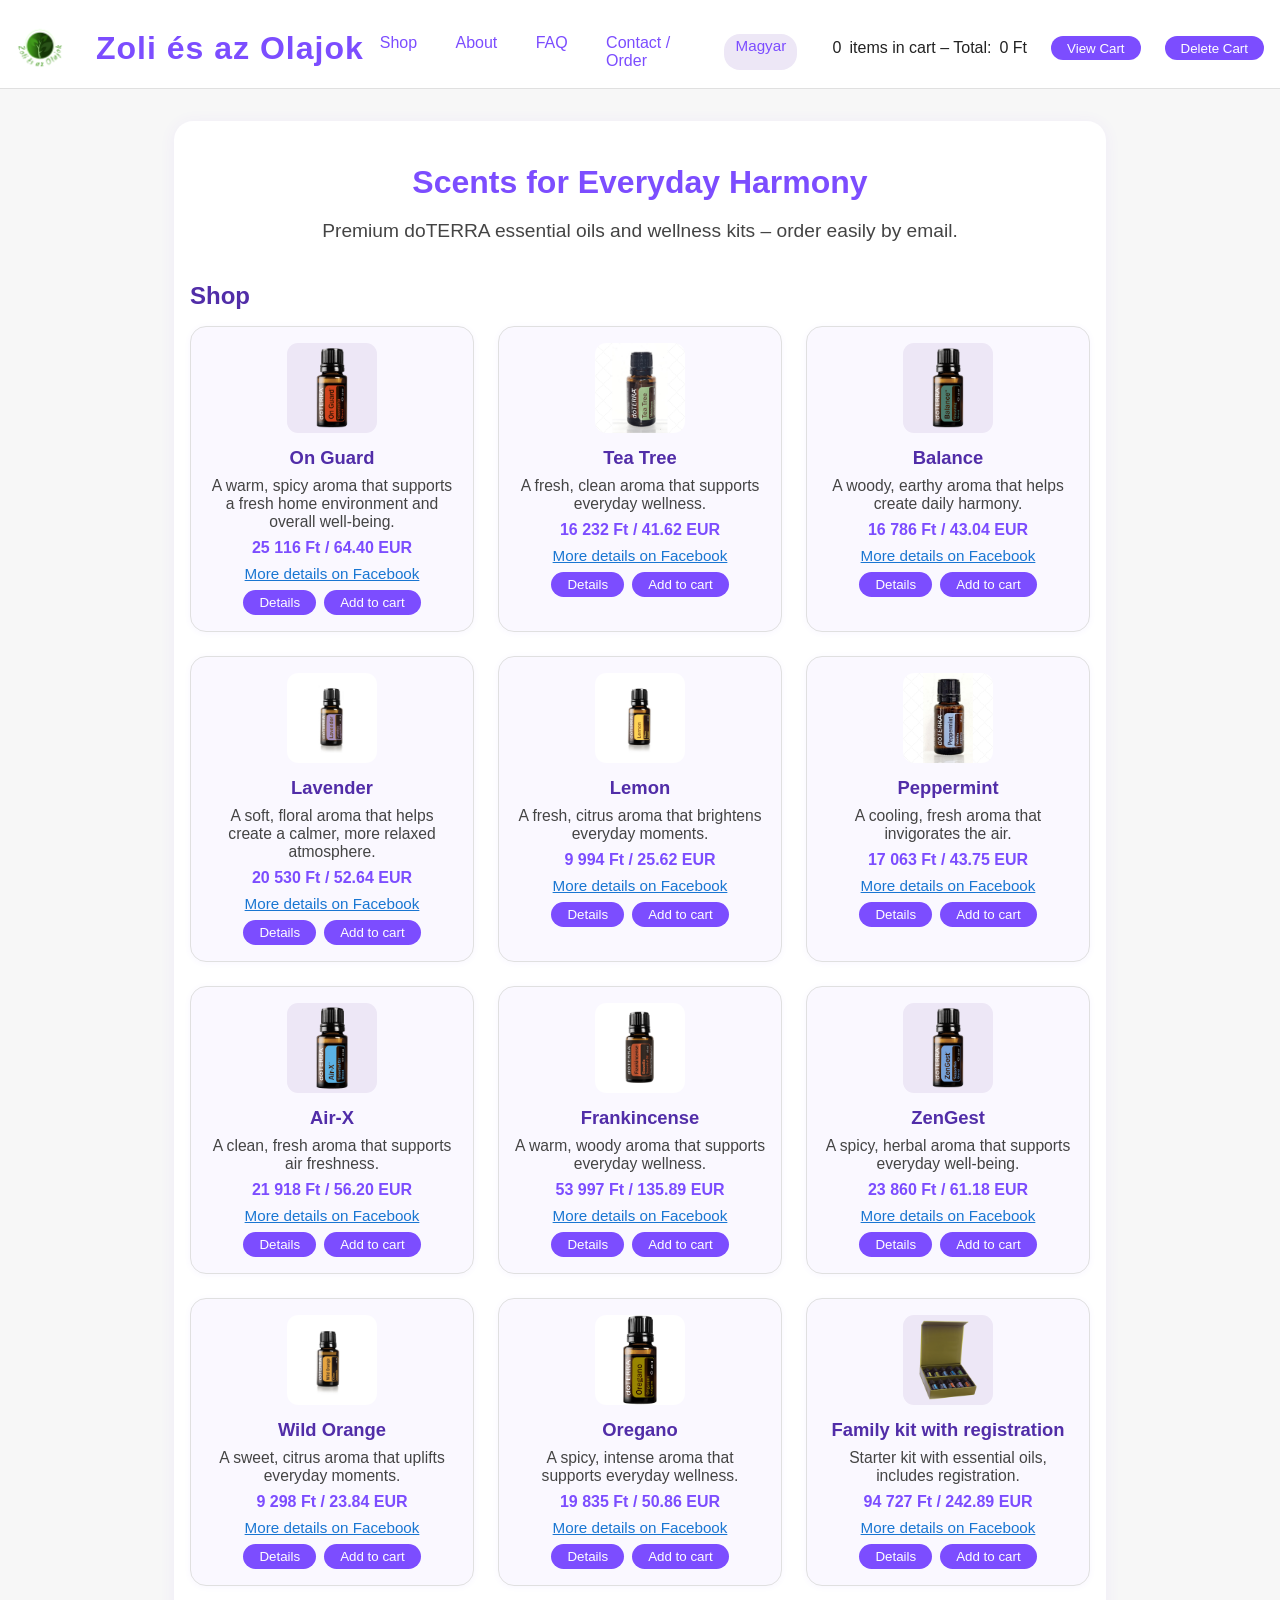
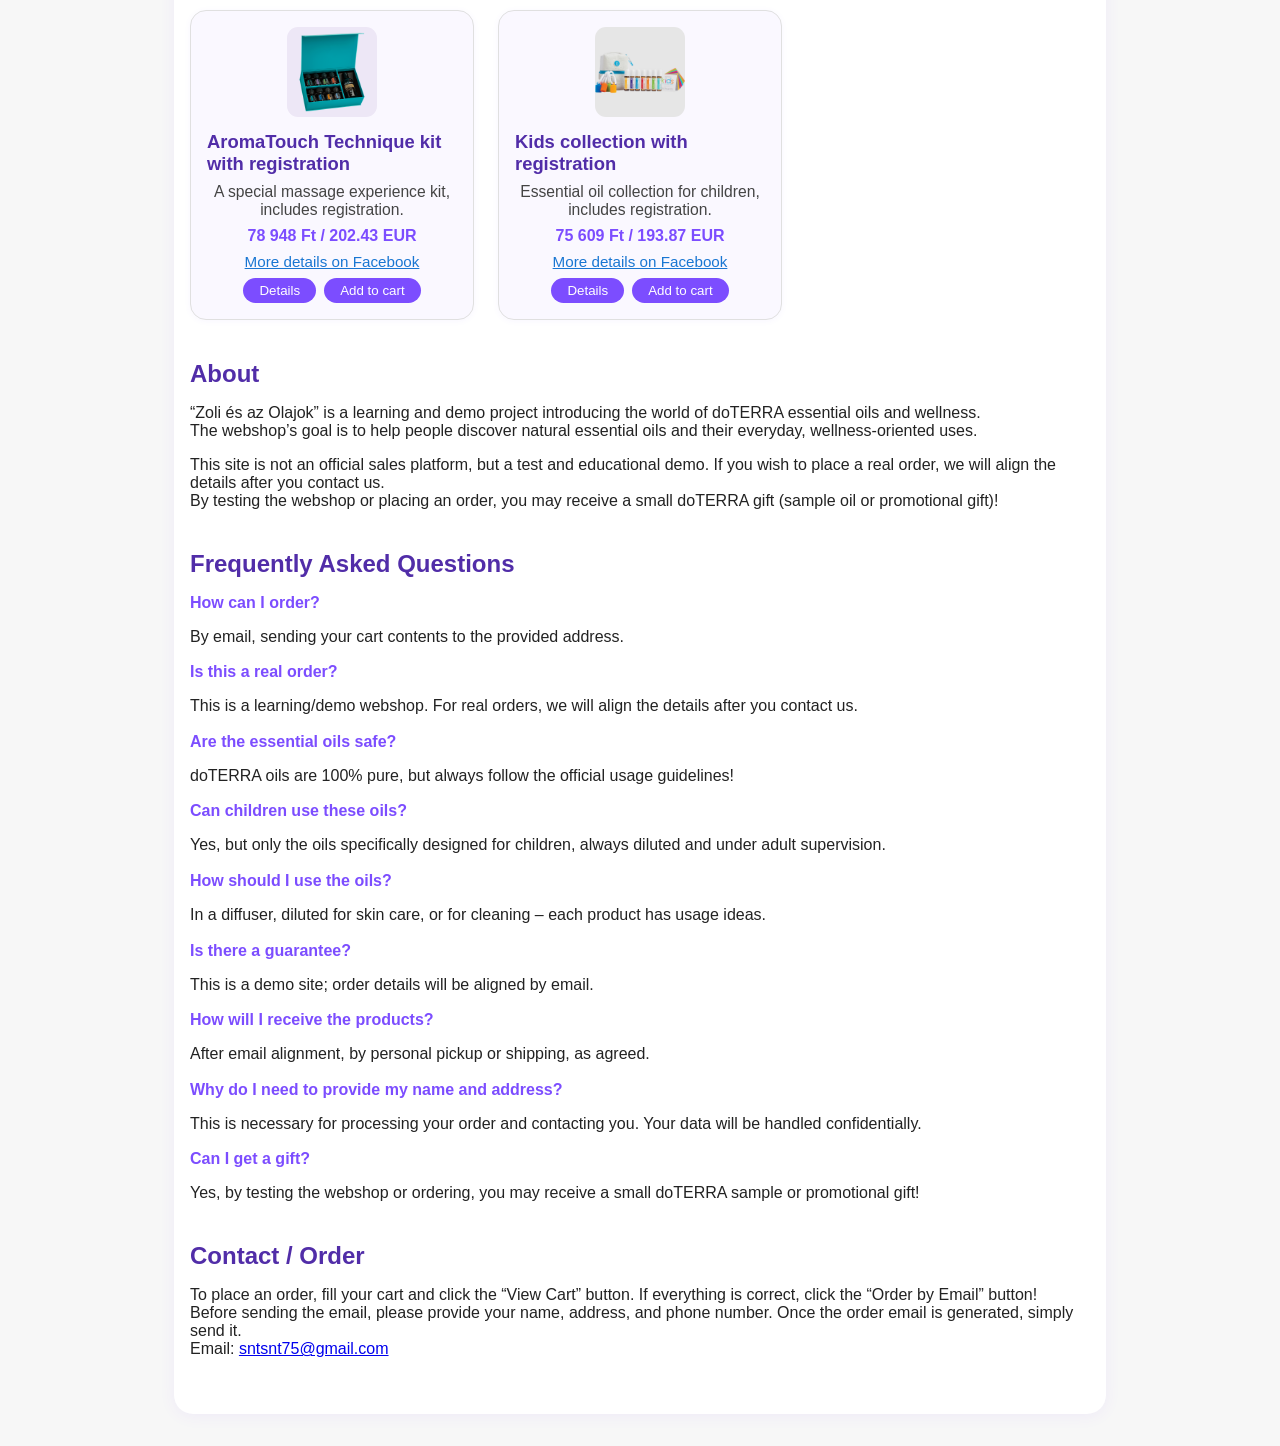
==== commit 916fc7b1: "kosár_törl_feat" ====
--- a/en/index.html
+++ b/en/index.html
@@ -23,6 +23,7 @@
   <div id="cart-summary" class="header-right">
     <span id="cart-count">0</span> items in cart – Total: <span id="cart-total">0 HUF</span>
     <button id="open-cart-btn">View Cart</button>
+    <button id="clear-cart-btn-header" type="button">Delete Cart</button>
   </div>
 </header>
 
@@ -136,7 +137,8 @@
       </label><br><br>
       <textarea id="order-email-text" rows="6" readonly></textarea>
     </div>
-    <button id="checkout-btn">Order by e-mail</button>
+    <button id="checkout-btn" disabled>Order by e-mail</button>
+    <button id="clear-cart-btn" type="button">Empty cart</button>
   </div>
 </div>
 
--- a/assets/styles.css
+++ b/assets/styles.css
@@ -17,6 +17,7 @@
   position: sticky;
   top: 0;
   z-index: 10;
+  gap: 1rem;
 }
 
 .header-left {
@@ -27,7 +28,7 @@
 
 .site-logo {
   height: 48px;
-  margin-right: 0.5rem;
+  margin-right: 1rem;
   vertical-align: middle;
 }
 
@@ -63,7 +64,6 @@
   align-items: center;
   gap: 0.5rem;
 }
-
 
 nav {
   margin-top: 0.5rem;
@@ -159,7 +159,8 @@
   box-shadow: 0 1px 6px rgba(124,77,255,0.05);
   display: flex;
   flex-direction: column;
-  align-items: center;
+ 
+ align-items: center;
   transition: box-shadow 0.2s;
 }
 
@@ -345,6 +346,23 @@
   margin-bottom: 1rem;
 }
 
+
+
+#clear-cart-btn, #clear-cart-btn-header {
+  background: #e57373;
+  color: #fff;
+  margin-left: 0.5rem;
+  border: none;
+  border-radius: 1rem;
+  padding: 0.5rem 1.5rem;
+  cursor: pointer;
+  font-weight: 500;
+  transition: background 0.2s;
+}
+#clear-cart-btn:hover, #clear-cart-btn-header:hover {
+  background: #b71c1c;
+}
+
 #checkout-btn {
   background: #7c4dff;
   color: #fff;
@@ -356,8 +374,20 @@
   transition: background 0.2s;
 }
 
-#checkout-btn:hover {
-  background: #512da8;
+#checkout-btn:hover:enabled {
+  background:
+ #512da8;
+}
+
+/* --- Gombok disabled stílusa --- */
+button:disabled,
+.product-card button:disabled,
+#checkout-btn:disabled {
+  background: #cccccc !important;
+  color: #888888 !important;
+  cursor: not-allowed !important;
+  border: none;
+  opacity: 0.7;
 }
 
 /* Language selector page */
@@ -395,24 +425,11 @@
   transition: background 0.2s;
 }
 
-.btn:hover {
+.btn:hover:enabled {
   background: #512da8;
 }
 
-.site-logo {
-  height: 48px;
-  margin-right: 1rem;
-  vertical-align: middle;
-}
-header {
-  display: flex;
-  align-items: center;
-  gap: 1rem;
-}
-header h1 {
-  display: inline-block;
-  vertical-align: middle;
-}
+
 
 /* Responsive */
 @media (max-width: 900px) {
@@ -420,8 +437,7 @@
     flex-direction: column;
     align-items: stretch;
   }
-  .header
--center {
+  .header-center {
     justify-content: flex-start;
     flex-wrap: wrap;
     margin: 0.5rem 0;
